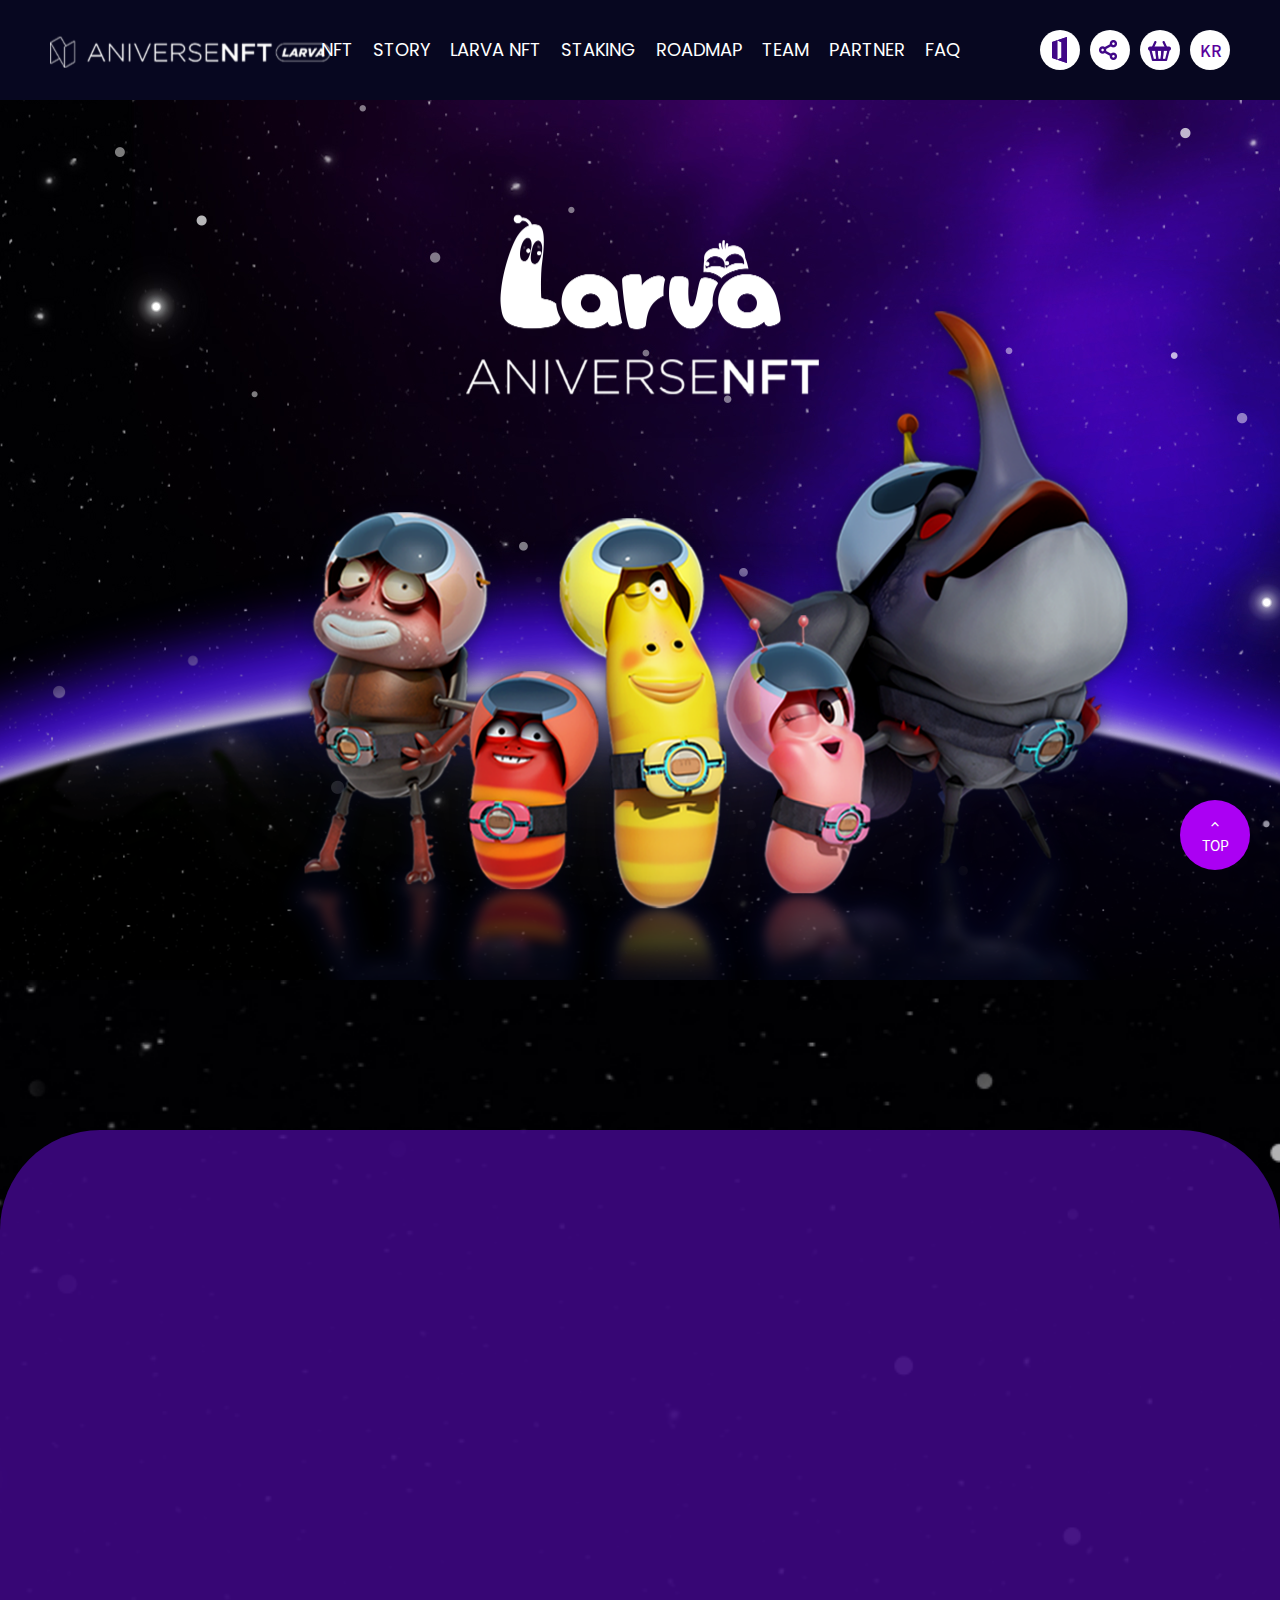
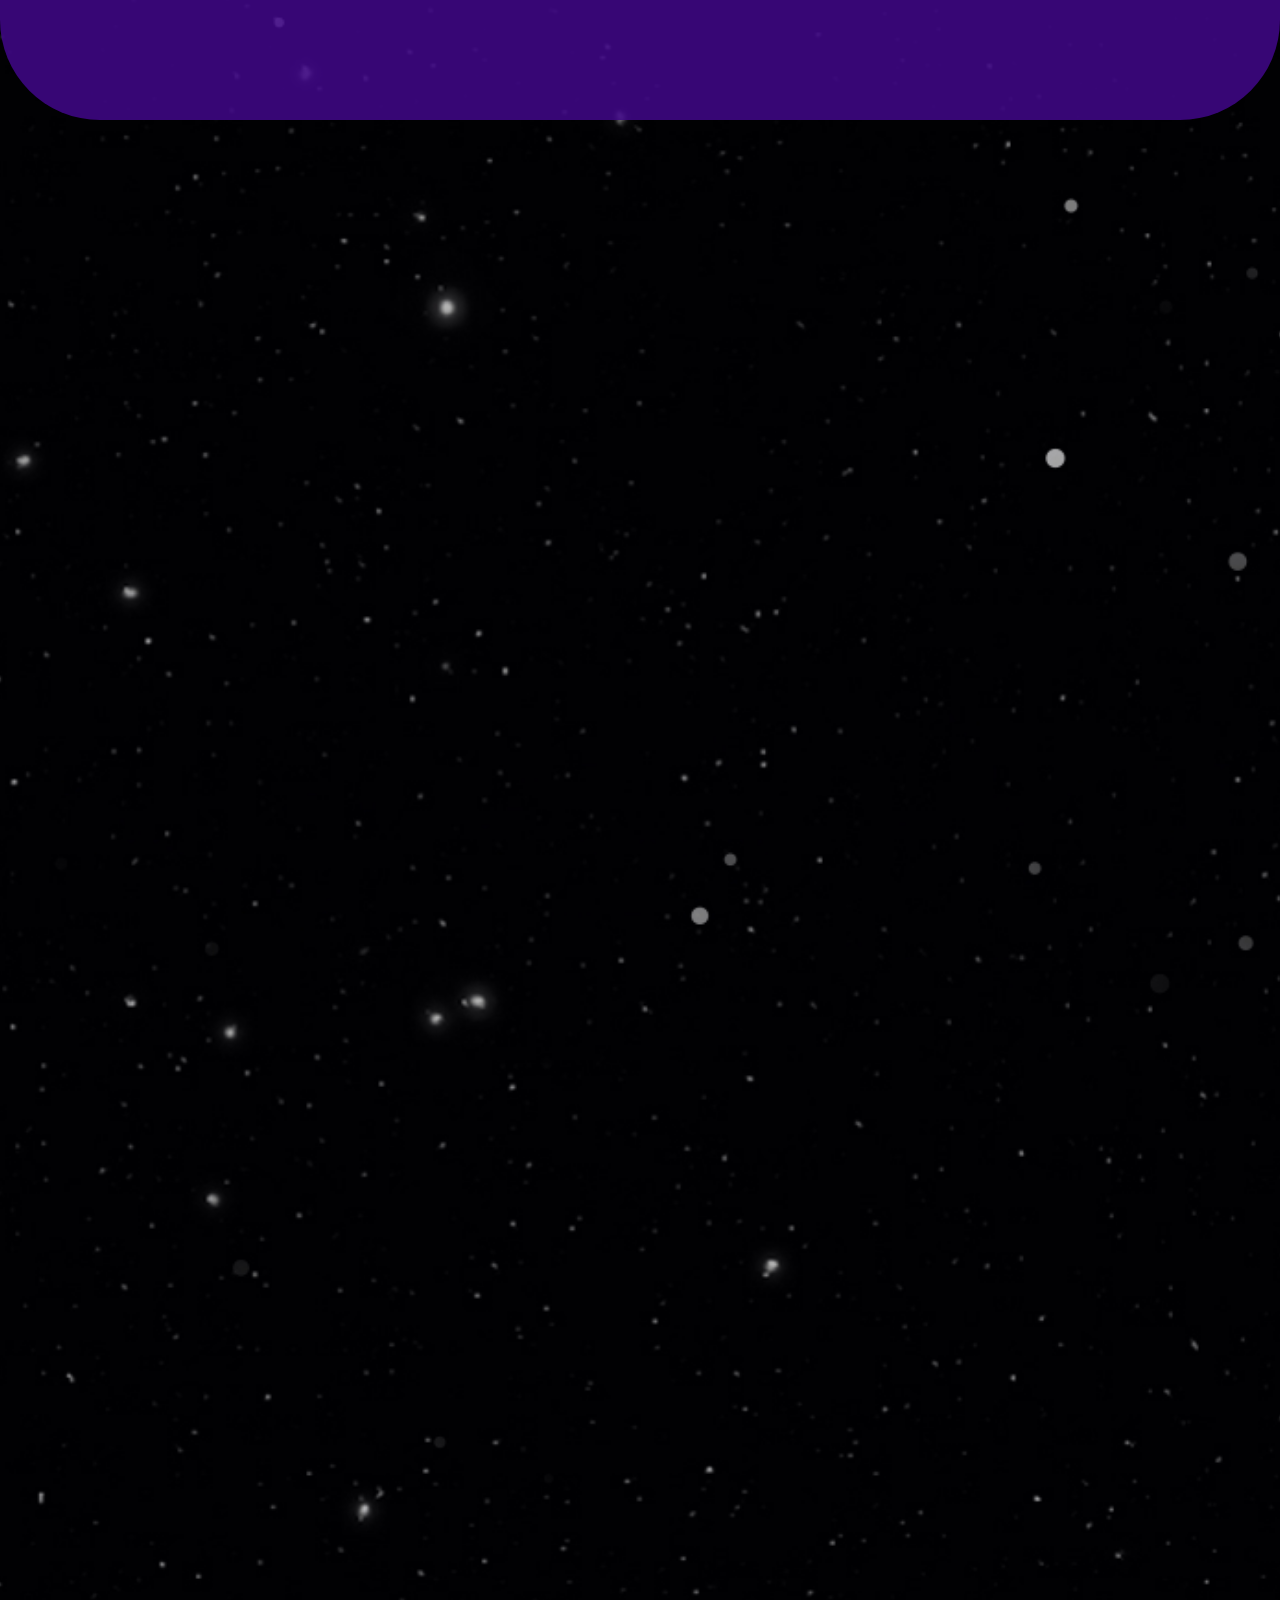
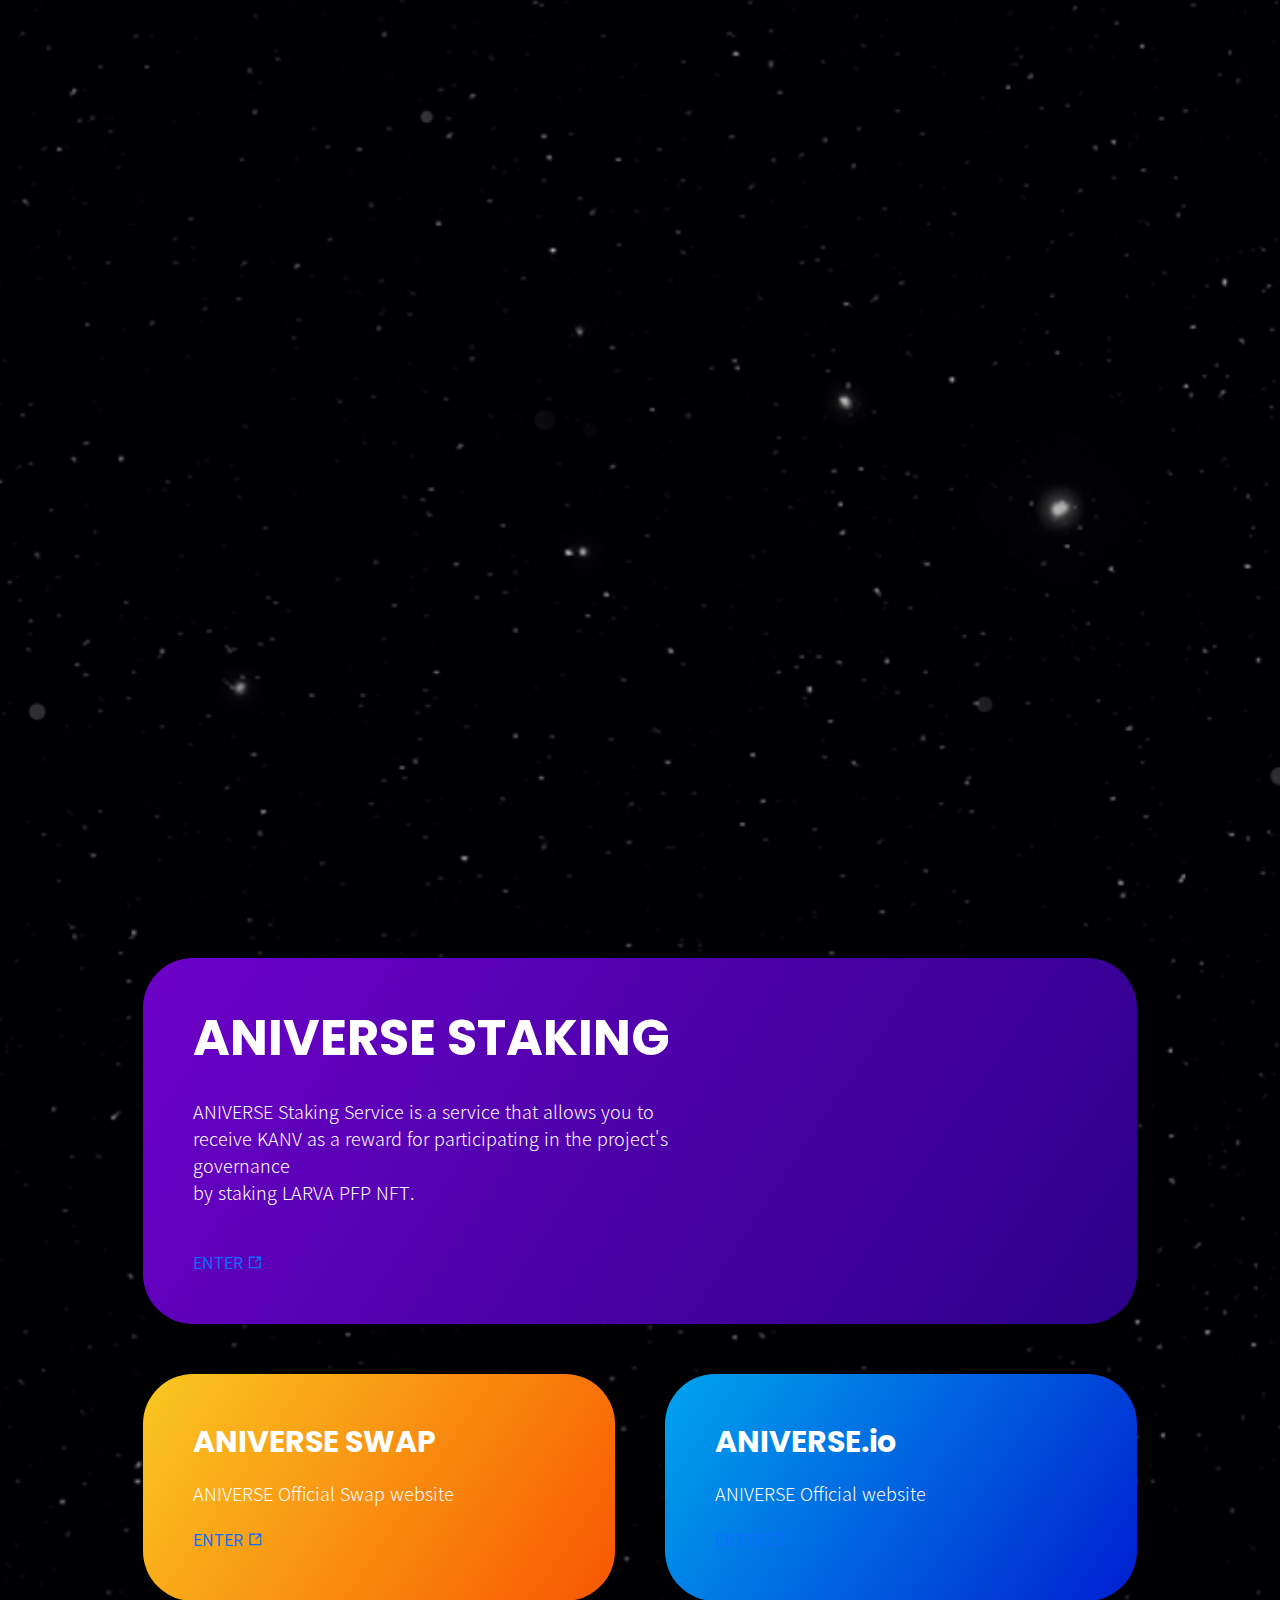
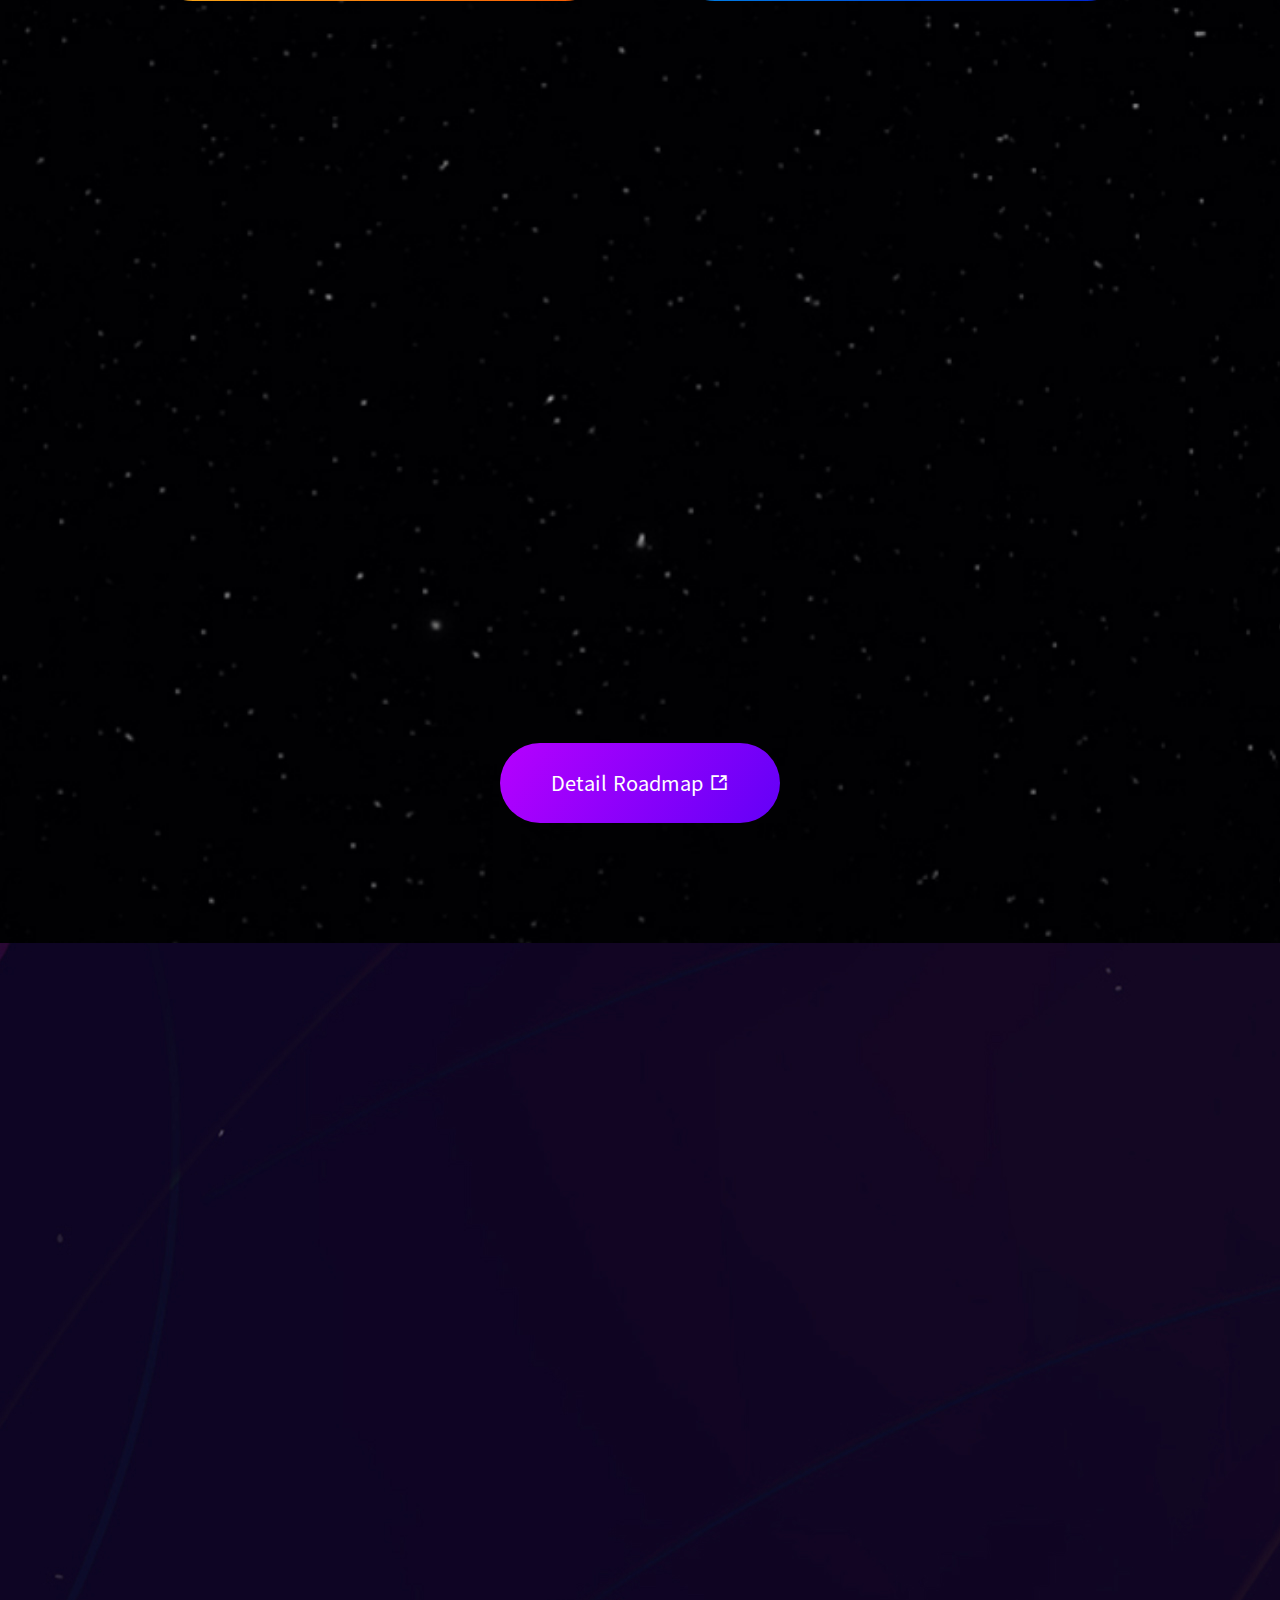
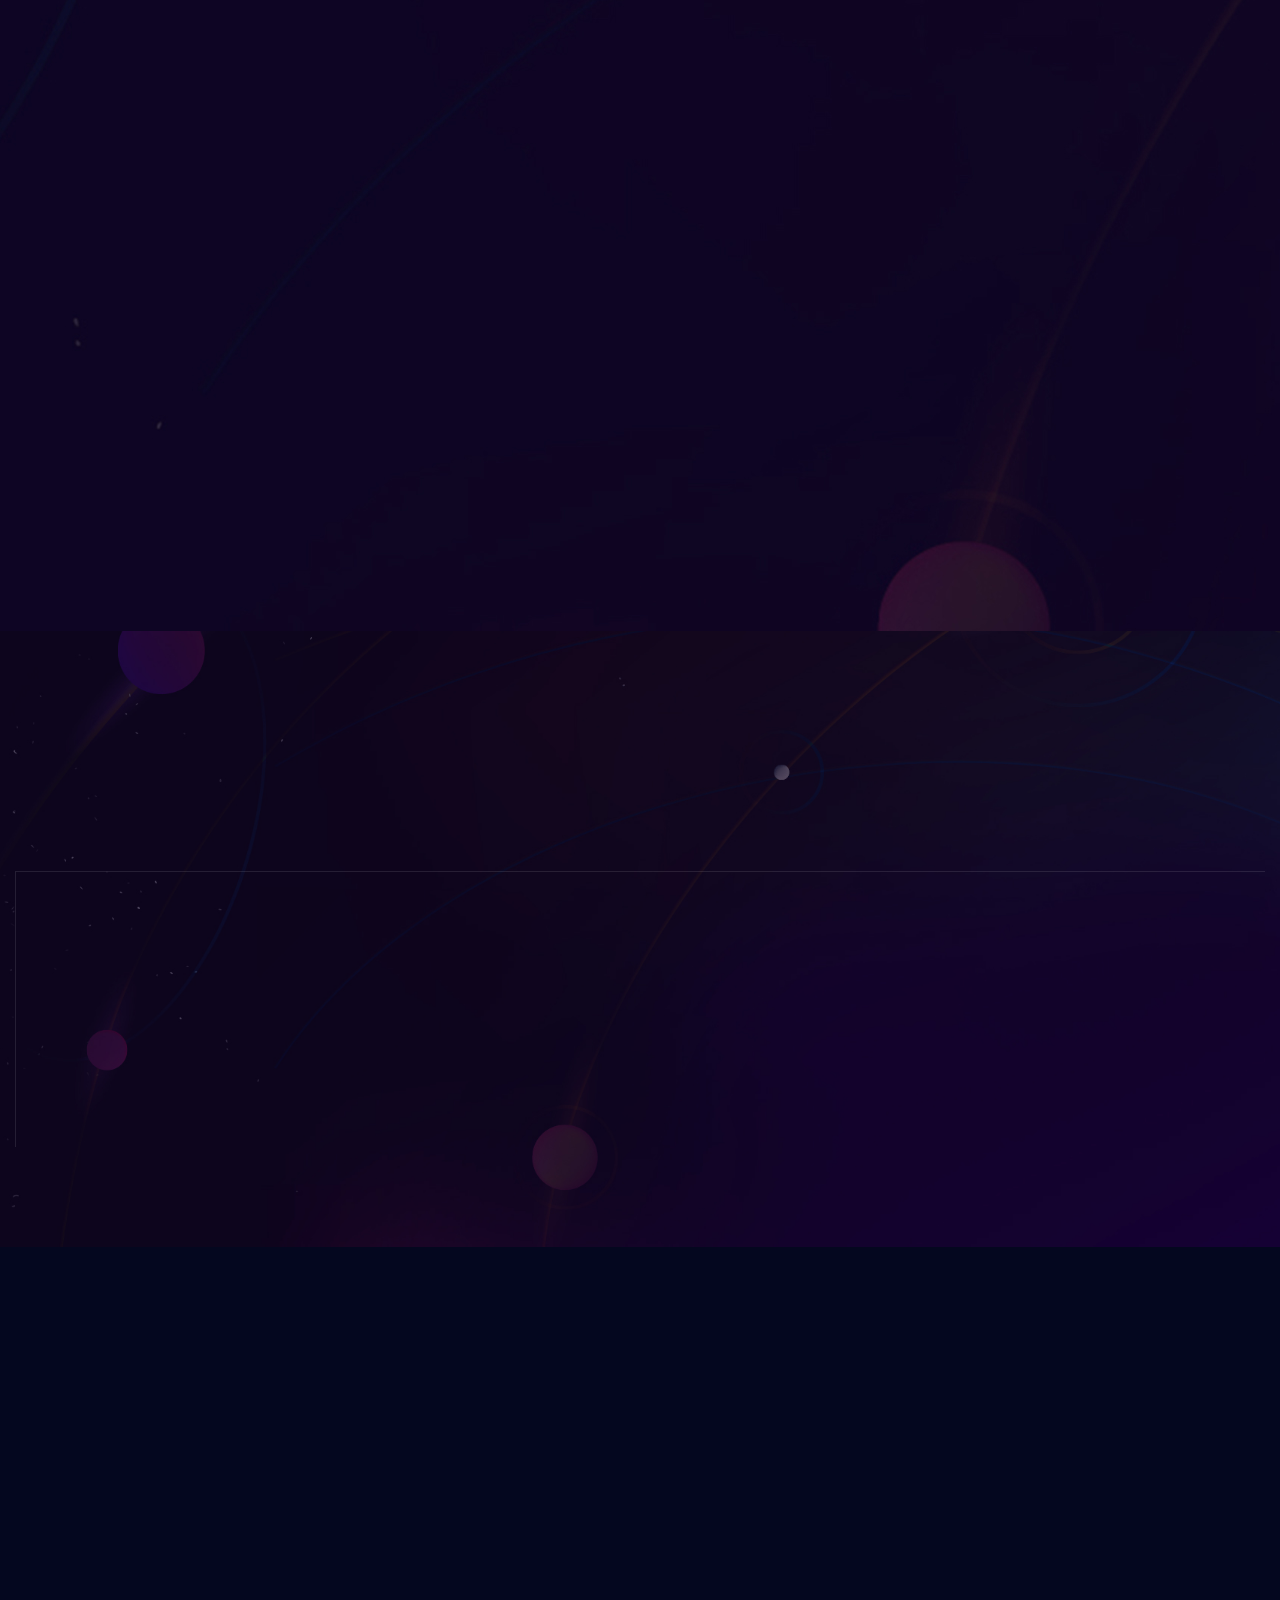
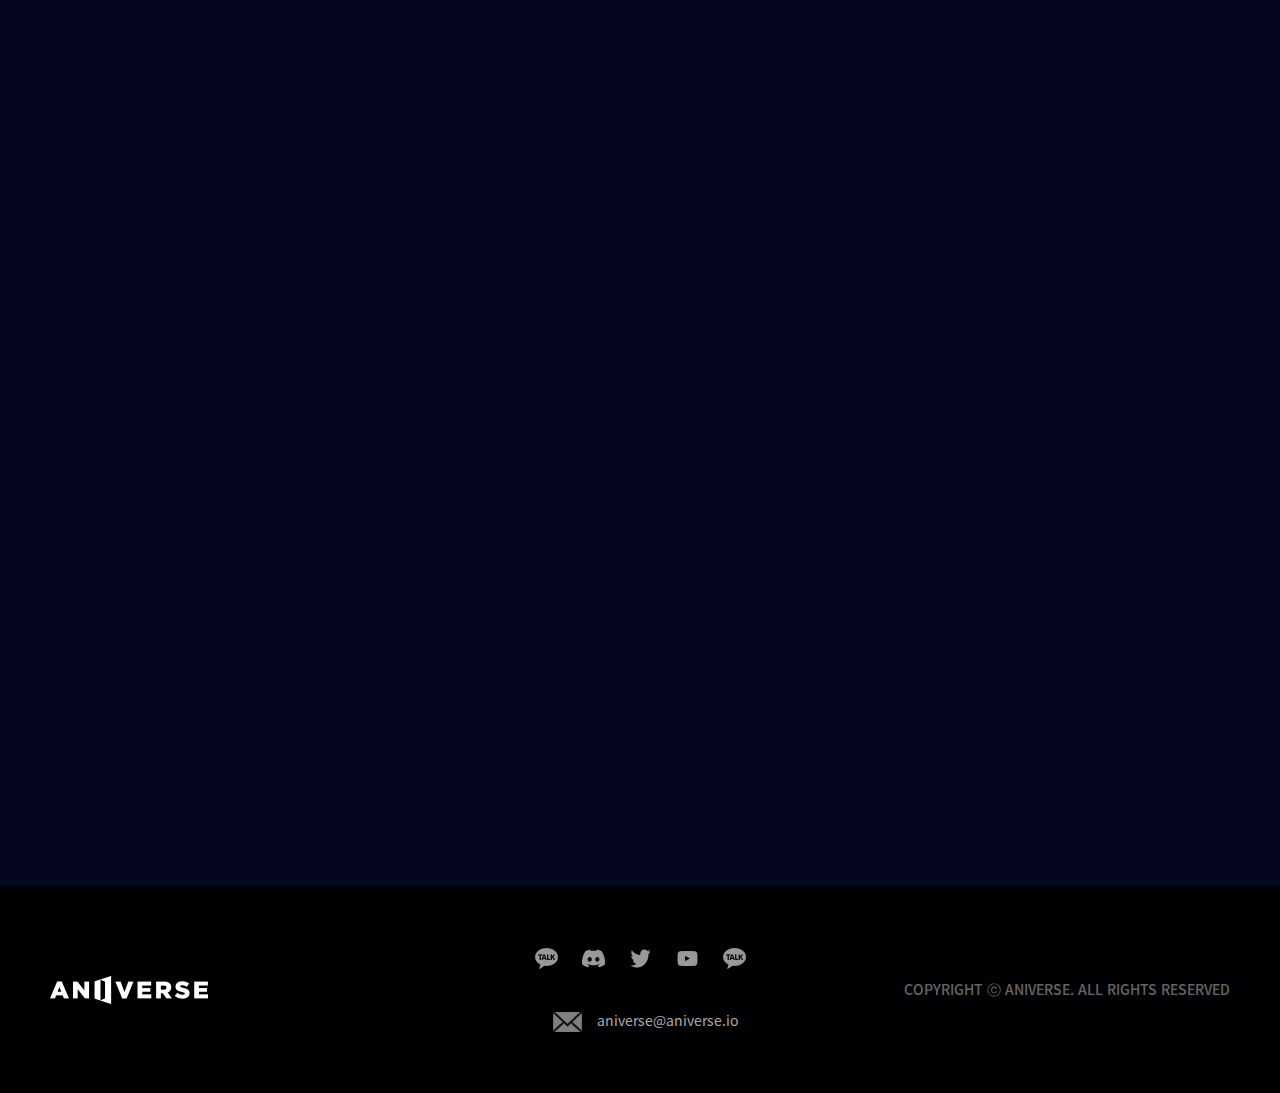
==== global.html @ ab997018 "로드맵 수정" ====
<!doctype html>
<html lang="ko">

<head>
    <meta charset="UTF-8" />
    <meta name="viewport" content="width=device-width, initial-scale=1, maximum-scale=1, user-scalable=no" />
    <meta http-equiv="X-UA-Compatible" content="IE=edge" />
    <meta name="format-detection" content="telephone=no" />
    <meta name="description" content="Welcome to ANIVERSENFT LARVA !" />
    <meta name="keywords" content="Welcome to ANIVERSENFT LARVA !" />
    <meta name="author" content="ANIVERSENFT LARVA">
    <meta property="og:title" content="ANIVERSENFT LARVA" />
    <meta property="og:url" content="https://www.larvanft.io/" />
    <!-- 실 사이트 도메인 넣어주세요 -->
    <meta property="og:site_name" content="ANIVERSENFT LARVA" />
    <meta property="og:image" content="_img/comm/op_img.png" />
    <meta property="og:description" content="Welcome to ANIVERSENFT LARVA !">

    <meta name="twitter:card" content="summary" />
    <meta name="twitter:title" content="ANIVERSENFT LARVA" />
    <meta name="twitter:url" content="https://www.larvanft.io/" />
    <!-- 실 사이트 도메인 넣어주세요 -->
    <meta name="twitter:image" content="_img/comm/op_img.png" />
    <meta name="twitter:description" content="Welcome to ANIVERSENFT LARVA !" />

    <title>ANIVERSENFT LARVA</title>

    <link rel="stylesheet" href="_css/hub.css?ver=220827" />

    <link rel="shortcut icon" type="image/x-icon" href="_img/comm/favicon.png" />
    <!-- 파비콘 -->
    <link rel="canonical" href="https://www.larvanft.io/">
    <!-- 대표페이지 정의 -->
    <script src="_js/jquery.min.js"></script>
    <script src="_js/jquery.easing.min.js"></script>

</head>

<body>

    <!-- Wrap -->
    <div id="Wrap">

        <!-- header -->
        <header id="header">

            <!-- logo -->
            <h1>
                <a href="/"><img src="_img/comm/logo.png" alt="ANIVERSENFT LARVA !"></a>
            </h1>
            <!-- //logo -->

            <!-- nav -->
            <nav class="navbar gnb" id="myNavbar">
                <ul class="nav">
                    <li><a class="spy" href="#sec_intro">NFT</a></li>
                    <li><a class="spy" href="#sec_story">STORY</a></li>
                    <li><a class="spy" href="#sec_nft">LARVA NFT</a></li>
                    <li><a class="spy" href="#sec_staking">STAKING</a></li>
                    <li><a class="spy" href="#sec_roadmap">ROADMAP</a></li>
                    <li><a class="spy" href="#sec_team">TEAM</a></li>
                    <li><a class="spy" href="#sec_partner">PARTNER</a></li>
                    <li><a class="spy" href="#sec_faq">FAQ</a></li>
                </ul>
            </nav>
            <!-- /nav -->

            <!-- head_side -->
            <div class="head_side">
                <ul>
                    <li>
                        <a href="https://aniverse.io" target="_blank"><span><img src="_img/comm/head_side_icon_aniverse.png" alt="shop"></span></a>
                    </li>
                    <li class="sns">
                        <a href="#."><span><img src="_img/comm/head_side_icon_sns.png" alt="sns"></span></a>
                        <div class="sns_list">
                            <ul>
<!--                                <li><a href="https://open.kakao.com/o/gyEjYI1d"target="_blank"><img src="_img/comm/icon_sns7.png" alt="">Larva  kakaotalk</a></li>-->
                                <li><a href="https://discord.gg/larvanft" target="_blank"><img src="_img/comm/icon_sns1.png" alt="">discord</a></li>
                                <li><a href="https://twitter.com/ANIVERSE_NFT" target="_blank"><img src="_img/comm/icon_sns3.png" alt="">twitter</a></li>
                                <li> <a href="https://www.youtube.com/c/LarvaTuba" target="_blank"><img src="_img/comm/icon_sns5.png" alt="">youtube</a></li>
                                <li> <a href="https://open.kakao.com/o/gCGOxhAc"target="_blank"><img src="_img/comm/icon_sns7.png" alt="">Aniverse kakaotalk</a></li>
                            </ul>
                        </div>
                    </li>
                    <li class="aniverse">
                        <a href="#."><span><img src="_img/comm/head_side_icon_shop.png" alt="aniverse"></span></a>
                        <div class="aniverse_list">
                            <ul>
                                <li><a href="https://opensea.io/collection/official-larva" target="_blank"><img src="_img/comm/icon_opensea.png" alt="">Opensea Larva NFT</a></li>
                                <li><a href="https://pala.world/square/project/03546f472B320883a368f3247B349597EeE4Be28" target="_blank"><img src="_img/comm/icon_pala.png" alt="">Pala Larva NFT</a></li>
                            </ul>
                        </div>
                    </li>
                    <li>
                        <a href="/"><span>KR</span></a>
                    </li>
                </ul>
            </div>
            <div class="head_side_bugger">
                <div class="burger">
                    <div class="x"></div>
                    <div class="y"></div>
                    <div class="z"></div>
                </div>
            </div>
            <div class="circle"></div>
            <!-- //head_side -->

        </header>
        <!-- header -->

        <!-- mainVisual -->
        <div id="mainVisual">
            <div class="mv_contents">
                <h2 data-aos="fade-up" data-aos-delay="100"><img src="_img/mv_title.png" alt=""></h2>
                <p data-aos="fade-up" data-aos-delay="200">Aniverse's First PFP NFT – Larva<br /> Be the first to join the Aniverse Character Metaverse!</p>
                <div class="char">
                    <img src="_img/mv_char.png"data-aos="zoom-in" data-aos-delay="300" alt="">
                </div>
            </div>
            <p class="earth"><img src="_img/mv_bg_earth.png" alt=""></p>
        </div>
        <!-- //mainVisual -->

        <!-- main contents -->
        <main role="main">
            <!-- main_container -->
            <div id="main_container">

                <section id="sec_intro">
                    <div class="container">
                        <h3 class="section_title" data-aos="fade-up" data-aos-delay="100">What is <span>ANIVERSE NFT?</span></h3>
                        <div data-aos="fade-up" data-aos-delay="100">
                            <p>
                              Aniverse NFT is a character metaverse called Aniverse where various characters from different animations come together
                                <br />You can become a character protagonist in our metaverse with your own PFP NFT.
                            </p>
                            <p>Our metaverse will continuously scale up by adapting various content such as Games, NFT, Staking,<br /> and Governance along with the influx of new characters in our metaverse.
                            </p>
                            <p>Aniverse’s representative character ‘Larva’ is the first PFP NFT to be added to Aniverse’s character metaverse.<br />You can participate in building the ecosystem by being the first to participate in Aniverse metaverse.</p>

                        </div>
                    </div>
                </section>

                <!-- sec_story -->
                <section id="sec_story">
                    <div class="container-fluid">
                        <h3 class="section_title mb40" data-aos="fade-up" data-aos-delay="100">STORY</h3>
                        <div class="row">
                            <div data-aos="fade-up" data-aos-delay="100">
                                <img src="_img/sec_nft_img1.png" alt="">
                            </div>
                            <div data-aos="fade-up" data-aos-delay="100">
                                <div class="inner">
                                    <h3 class="section_title mb40" data-aos="fade-up" data-aos-delay="100">STORY</h3>
                                    <p>
                                      Larva is a slapstick comedy animation in which small bug characters with various charms such as representative caterpillar characters ‘Red’ and ‘Yellow’, ‘Pink’, ‘Brown’, and ‘Black’ survive in the human world and show a fun and wrong life with friends.
                                    </p>
                                    <p>
                                      Sewage, old houses, and New York Street! All kinds of dangerous things that have never been seen in the human world await ‘Red’ and ‘Yellow’. From the bitter cold and bomb-like raindrops to the sharp front teeth of rats and twin pigeons!
                                    </p>
                                    <p>
                                      Small and cute caterpillar ‘Red’ and ‘Yellow’ are amazing in everything in the human world, including chewing gum, ice cream, coins, rings, etc.
                                    </p>
                                    <p>
                                      Sometimes they get in trouble, happy by these things, and quarrel to occupy each other's things.
                                    </p>
                                    <p>
                                      A treasure trove-like back alley dump, an exciting water park fountain, and a colorful flower bed... What will happen to ‘Red’ and ‘Yellow’ in the human world seen by Larva's eyes?
                                    </p>
                                </div>
                            </div>
                        </div>
                    </div>
                </section>
                <!-- //sec_story -->

                <!-- sec_nft -->
                <section id="sec_nft">
                    <h3 class="section_title" data-aos="fade-up" data-aos-delay="100"><img src="_img/comm/symbol_larva.png" alt="larva"> <span>NFT</span></h3>
                    <div class="swiper-container swiper_nft" data-aos="fade-up" data-aos-delay="100">
                        <div class="swiper-wrapper">
                            <div class="swiper-slide">
                                <div class="box">
                                    <img src="_img/sec_nft1.png" alt="">
                                </div>
                            </div>
                            <div class="swiper-slide">
                                <div class="box">
                                    <img src="_img/sec_nft2.png" alt="">
                                </div>
                            </div>
                            <div class="swiper-slide">
                                <div class="box">
                                    <img src="_img/sec_nft3.png" alt="">
                                </div>
                            </div>
                            <div class="swiper-slide">
                                <div class="box">
                                    <img src="_img/sec_nft4.png" alt="">
                                </div>
                            </div>
                            <div class="swiper-slide">
                                <div class="box">
                                    <img src="_img/sec_nft5.png" alt="">
                                </div>
                            </div>
                            <div class="swiper-slide">
                                <div class="box">
                                    <img src="_img/sec_nft6.png" alt="">
                                </div>
                            </div>
                            <div class="swiper-slide">
                                <div class="box">
                                    <img src="_img/sec_nft7.png" alt="">
                                </div>
                            </div>
                            <div class="swiper-slide">
                                <div class="box">
                                    <img src="_img/sec_nft8.png" alt="">
                                </div>
                            </div>
                            <div class="swiper-slide">
                                <div class="box">
                                    <img src="_img/sec_nft9.png" alt="">
                                </div>
                            </div>
                            <div class="swiper-slide">
                                <div class="box">
                                    <img src="_img/sec_nft10.png" alt="">
                                </div>
                            </div>
                            <div class="swiper-slide">
                                <div class="box">
                                    <img src="_img/sec_nft11.png" alt="">
                                </div>
                            </div>
                            <div class="swiper-slide">
                                <div class="box">
                                    <img src="_img/sec_nft12.png" alt="">
                                </div>
                            </div>
                            <!-- <div class="swiper-slide">
                                <div class="box">
                                    <img src="_img/sec_nft13.png" alt="">
                                </div>
                            </div>
                            <div class="swiper-slide">
                                <div class="box">
                                    <img src="_img/sec_nft14.png" alt="">
                                </div>
                            </div>
                            <div class="swiper-slide">
                                <div class="box">
                                    <img src="_img/sec_nft15.png" alt="">
                                </div>
                            </div> -->

                        </div>
                    </div>
                    <div class="opensea" data-aos="fade-up" data-aos-delay="100">
                        <p class="btn-buy"><a href="https://opensea.io/collection/larva-nft-official"target="_blank"><span>OpenSea LARVA-OFFICIAL</span></a></p>
                        <p class="btn-buy"><a href="https://opensea.io/collection/larva-nft-official"target="_blank"><span class="pala-btn-icon">Pala LARVA-OFFICIAL</span></a></p>
                    </div>
                </section>
                <!-- //sec_nft -->
                <!-- sec_staking -->
                <section id="sec_staking">
                    <div class="container">
                        <div class="staking_item_1">
                            <div class="left_item">
                                <h3>ANIVERSE STAKING</h3>
                                <p class="pc_txt">ANIVERSE Staking Service is a service that allows you to<br>
                                    receive KANV as a reward for participating in the project's governance<br>
                                    by staking LARVA PFP NFT.</p>
                                <p class="mo_txt">ANIVERSE Official Staking website</p>
                                <br>
                                <a href="https://nftstaking.aniverse.io">ENTER <i class="xi-external-link"></i></a>
                            </div>
                            <div class="right_item">
                                <img class="pc_txt" src="_img/staking_img.png" data-aos="zoom-in" data-aos-delay="300" alt="" class="aos-init aos-animate">
                                <img class="mo_txt" src="_img/staking_img_m.png" data-aos="zoom-in" data-aos-delay="300" alt="" class="aos-init aos-animate">
                            </div>
                        </div>
                        <div class="staking_item_2">
                            <div class="box box1">
                                <h3>ANIVERSE SWAP</h3>
                                <p>ANIVERSE Official Swap website</p>
                                <a href="https://swap.aniverse.io">ENTER <i class="xi-external-link"></i></a>
                                <img src="_img/swap_img.png" data-aos="zoom-in" data-aos-delay="300" alt="" class="aos-init aos-animate">
                            </div>
                            <div class="box box2">
                                <h3>ANIVERSE.io</h3>
                                <p>ANIVERSE Official website</p>
                                <a href="https://aniverse.io">ENTER <i class="xi-external-link"></i></a>
                                <img src="_img/aniverse_img.png" data-aos="zoom-in" data-aos-delay="300" alt="" class="aos-init aos-animate">
                            </div>
                        </div>
                        <div class="staking_item_3"></div>

                    </div>
                </section>
                <!-- //sec_staking -->
                <!-- sec_roadmap -->
                <section id="sec_roadmap" class="roadmap_eng">
                    <div class="container-fluid">
                        <h3 class="section_title" data-aos="fade-up" data-aos-delay="100">ROAD MAP</h3>
                        <div class="roadmap_area" data-aos="fade-up" data-aos-delay="100">

                            <div class="swiper mySwiper">
                                <ul class="swiper-wrapper">
                                    <li class="swiper-slide">
                                        <div class="item complete">
                                            <p class="num"><span>01</span></p>
                                            <div class="box">
                                                <div>Advertise by making a promotional video with Meta Kongz inside COEX.</div>
                                            </div>
                                        </div>
                                    </li>
                                    <li class="swiper-slide">
                                        <div class="item complete">
                                            <p class="num"><span>02</span></p>
                                            <div class="box">
                                                <div>To commemorate selling out and to promote, a promotional video of Larva X Meta Kongz will be  advertised on public transportations.</div>
                                            </div>
                                        </div>
                                    </li>
                                    <li class="swiper-slide">
                                        <div class="item complete">
                                            <p class="num"><span>03</span></p>
                                            <div class="box">
                                                <div>Donations will be made to the Leukemia Children's Foundation.<br /> (Larva goods, school supplies, etc.)</div>
                                            </div>
                                        </div>
                                    </li>
                                    <li class="swiper-slide">
                                        <div class="item complete">
                                            <p class="num"><span>04</span></p>
                                            <div class="box">
                                                <div>Larva Jeju Shinhwa World (A famous resort in Korea) accommodation voucher benefits are provided to a certain number of holders.<br /> (Details to be announced later)</div>
                                            </div>
                                        </div>
                                    </li>
                                    <li class="swiper-slide">
                                        <div class="item complete">
                                            <p class="num"><span>05</span></p>
                                            <div class="box">
                                                <div>Start planning and producing animation collaborating with Meta Kongz</div>
                                            </div>
                                        </div>
                                    </li>
                                    <li class="swiper-slide">
                                        <div class="item progress">
                                            <p class="num"><span>06</span></p>
                                            <div class="box">
                                                <div>Build the ecosystem of the Aniverse metaverse.</div>
                                            </div>
                                        </div>
                                    </li>
                                    <li class="swiper-slide">
                                        <div class="item complete">
                                            <p class="num"><span>07</span></p>
                                            <div class="box">
                                                <div>Mining system through Larva NFT staking will be released.<br />(Details to be announced later)</div>
                                            </div>
                                        </div>
                                    </li>
                                    <li class="swiper-slide">
                                        <div class="item complete">
                                            <p class="num"><span>08</span></p>
                                            <div class="box">
                                                <div>‘Kongz X Larva Limited Edition NFT’  will be airdropped to holders who own 10 or more Larva NFTs<br /> (Details to be announced later)</div>
                                            </div>
                                        </div>
                                    </li>
                                    <li class="swiper-slide">
                                        <div class="item progress">
                                            <p class="num"><span>09</span></p>
                                            <div class="box">
                                                <div>Baby Larva Features and Benefits release</div>
                                            </div>
                                        </div>
                                    </li>
                                    <li class="swiper-slide">
                                        <div class="item progress">
                                            <p class="num"><span>10</span></p>
                                            <div class="box">
                                                <div>Baby larva will be issued through breeding (TBA)</div>
                                            </div>
                                        </div>
                                    </li>
                                    <li class="swiper-slide">
                                        <div class="item progress">
                                            <p class="num"><span>11</span></p>
                                            <div class="box">
                                                <div>Food Festival for Larva holders 1H/2H 2022</div>
                                            </div>
                                        </div>
                                    </li>
                                    <li class="swiper-slide">
                                        <div class="item complete">
                                            <p class="num"><span>12</span></p>
                                            <div class="box">
                                                <div>Aniverse NFT Market renewal · Hangawi Gift NFT Event</div>
                                            </div>
                                        </div>
                                    </li>
                                    <li class="swiper-slide">
                                        <div class="item">
                                            <p class="num"><span>13</span></p>
                                            <div class="box">
                                                <div>Larva NFT Raffle service launch</div>
                                            </div>
                                        </div>
                                    </li>
                                    <li class="swiper-slide">
                                        <div class="item progress">
                                            <p class="num"><span>14</span></p>
                                            <div class="box">
                                                <div>Larvaland release with LOKON</div>
                                            </div>
                                        </div>
                                    </li>
                                    <li class="swiper-slide">
                                        <div class="item last">
                                            <p class="num"><span>15</span></p>
                                            <div class="box">
                                                <div>
                                                    <img src="_img/roadmap_last_logo.png" class="wp100" style="max-width:9.7rem"alt="">
                                                    <p class="mt10">Roadmap 2.0 will be announced</p>
                                                </div>
                                            </div>
                                        </div>
                                    </li>
                                </ul>
                                <div class="roadmap-scrollbar"></div>
                            </div>

                        </div>

						<div class="detail_roadmap">
							<a href="roadmap_en.html" data-toggle="modal" data-target="#roadmap_pop">Detail Roadmap <i class="xi-external-link"></i></a>
						</div>


                    </div>
                </section>
                <!-- //sec_roadmap -->

                <!-- sec_team -->
                <section id="sec_team">
                    <div class="container-fluid">
                        <h3 class="section_title" data-aos="fade-up" data-aos-delay="100">TEAM</h3>
                        <ul class="team_list">
                            <li>
                                <div data-aos="flip-left" data-aos-delay="200">
                                    <div>
                                        <img src="_img/team_face1.png" class="wp100" alt="">
                                    </div>
                                    <div>
                                        <p><span>CEO</span></p>
                                        <p>
                                            <span>Khan</span>
                                        </p>
                                    </div>

                                </div>
                            </li>
                            <li>
                                <div data-aos="flip-left" data-aos-delay="300">
                                    <div>
                                        <img src="_img/team_face2.png" class="wp100" alt="">
                                    </div>
                                    <div>
                                        <p><span>COO</span></p>
                                        <p>
                                            <span>Michael</span>
                                        </p>
                                    </div>

                                </div>
                            </li>
                            <li>
                                <div data-aos="flip-left" data-aos-delay="400">
                                    <div>
                                        <img src="_img/team_face3.png" class="wp100" alt="">
                                    </div>
                                    <div>
                                        <p><span>PM</span></p>
                                        <p>
                                            <span>Matthew</span>
                                        </p>
                                    </div>

                                </div>
                            </li>
                            <li>
                                <div data-aos="flip-left" data-aos-delay="500">
                                    <div>
                                        <img src="_img/team_face4.png" class="wp100" alt="">
                                    </div>
                                    <div>
                                        <p><span>Marketing</span></p>
                                        <p>
                                            <span>Lisa</span>
                                        </p>
                                    </div>

                                </div>
                            </li>
                            <li>
                                <div data-aos="flip-left" data-aos-delay="600">
                                    <div>
                                        <img src="_img/team_face5.png" class="wp100" alt="">
                                    </div>
                                    <div>
                                        <p><span>Art & Design</span></p>
                                        <p>
                                            <span>David</span>
                                        </p>
                                    </div>

                                </div>
                            </li>
                            <li>
                                <div data-aos="flip-left" data-aos-delay="700">
                                    <div>
                                        <img src="_img/team_face6.png" class="wp100" alt="">
                                    </div>
                                    <div>
                                        <p><span>Devloper</span></p>
                                        <p>
                                            <span>Sean</span>
                                        </p>
                                    </div>

                                </div>
                            </li>
                        </ul>
                    </div>

                </section>
                <!-- //sec_team -->


                <!-- sec_partner -->
                <section id="sec_partner">
                    <div class="container-fluid">
                        <h3 class="section_title" data-aos="fade-up" data-aos-delay="100">PARTNER</h3>
                       <ul class="partner_list">
                            <li data-aos="fade-up" data-aos-delay="150">
                                    <div class="box">
                                        <p><img src="_img/partner_logo1.png" alt=""></p>
                                    </div>
                            </li>
                            <li data-aos="fade-up" data-aos-delay="200">
                                    <div class="box">
                                        <p><img src="_img/partner_logo2.png" alt=""></p>
                                    </div>
                            </li>
                            <li data-aos="fade-up" data-aos-delay="250">
                                    <div class="box">
                                        <p><img src="_img/partner_logo3.png" alt=""></p>
                                    </div>
                            </li>
                            <li data-aos="fade-up" data-aos-delay="300">
                                    <div class="box">
                                        <p><img src="_img/partner_logo4.png" alt=""></p>
                                    </div>
                            </li>
                            <li data-aos="fade-up" data-aos-delay="350">
                                    <div class="box">
                                        <p><img src="_img/partner_logo5.png" alt=""></p>
                                    </div>
                            </li>
                            <li data-aos="fade-up" data-aos-delay="400">
                                    <div class="box">
                                        <p><img src="_img/partner_logo6.png" alt=""></p>
                                    </div>
                            </li>
                            <li data-aos="fade-up" data-aos-delay="450">
                                    <div class="box">
                                        <p><img src="_img/partner_logo7.png" alt=""></p>
                                    </div>
                            </li>
                            <li data-aos="fade-up" data-aos-delay="500">
                                    <div class="box">
                                        <p><img src="_img/partner_logo8.png" alt=""></p>
                                    </div>
                            </li>

                        </ul>
                    </div>

                </section>
                <!-- //sec_partner -->


                <!-- sec_faq -->
                <section id="sec_faq">
                    <div class="container">
                        <h3 class="section_title" data-aos="fade-up" data-aos-delay="100">FAQ</h3>
                        <ul data-aos="fade-up" data-aos-delay="100">
                            <li>
                                <div class="q">
                                    <p>Will the mint proceed on the existing official website?</p>
                                </div>
                                <div class="a">
                                    <div>
                                      The mint site will be announced to all communities 10 minutes before the mint.
                                    </div>
                                </div>
                            </li>
                            <li>
                                <div class="q">
                                    <p>What's the mint date?</p>
                                </div>
                                <div class="a">
                                    <div>
                                        <p>Pre-purchase on Friday, March 4th – 22:00(KST) / 1st pre-sale at 23:00(KST)</p>
                                        <p>Saturday, March 5th – 22:00(KST) 2nd pre-sale / 23:00(KST) 3rd public sale</p>
                                    </div>
                                </div>
                            </li>
                            <li>
                                <div class="q">
                                    <p>What's the total supply and price of mint?</p>
                                </div>
                                <div class="a">
                                    <div>
                                        <p>- Pre-purchase: 1,500 NFTs (Seven/Discord Whitelisted)</p>
                                        <p>- First pre-sale: 3,500 NFTs (Meta Kongz, Syltare holders)</p>
                                        <p>- Second pre-sale: 2,500 NFTs (G.rilla, Renaissance holders)</p>
                                        <p>- Third Public Sale: 2,000</p>
                                        <p class="mt15">-The total price is 300Klay.</p>
                                    </div>
                                </div>
                            </li>
                            <li>
                                <div class="q">
                                    <p>When is it going to be revealed?</p>
                                </div>
                                <div class="a">
                                    <div>
                                        It is scheduled for March 25th (Friday).
                                    </div>
                                </div>
                            </li>
                            <li>
                                <div class="q">
                                    <p>What is an Aniverse Metaverse?</p>
                                </div>
                                <div class="a">
                                    <div>
									  Animation friends belong to Aniverse NFT creates Aniverse universe.
                                    </div>
                                </div>
                            </li>
                            <li>
                                <div class="q">
                                    <p>How is the Larva x Meta Kongz animation produced?</p>
                                </div>
                                <div class="a">
                                    <div>
                                      It will be produced in the form of a short animation.
                                    </div>
                                </div>
                            </li>
                            <li>
                                <div class="q">
                                    <p>What coin will be used for breeding?</p>
                                </div>
                                <div class="a">
                                    <div>
                                      Aniverse coins can be used for breeding.
                                    </div>
                                </div>
                            </li>
                            <li>
                                <div class="q">
                                    <p>What will be sold at the goods shop? </p>
                                </div>
                                <div class="a">
                                    <div>
                                      We are planning to sell toys and goods for Meta Kongz and Larva.
                                    </div>
                                </div>
                            </li>
                        </ul>
                    </div>

                    <p class="pop_item item1" data-aos="fade-right"><img src="_img/sec_faq_char1.png" alt=""></p>
                    <p class="pop_item item2" data-aos="fade-left"><img src="_img/sec_faq_char2.png" alt=""></p>
                </section>
                <!-- //sec_faq -->

            </div>
            <!-- //main_container -->
        </main>
        <!-- //main contents -->

        <!-- footer -->
        <footer id="footer">
            <div class="inner eng1">
                <div><img src="_img/comm/flogo.png" alt=""></div>
                <div>
                    <div class="sns">
                        <!-- <a href="#." onclick="alert('Coming soon!!')"><img src="_img/comm/icon_sns6.png" alt=""></a> -->
                        <a href="https://open.kakao.com/o/gyEjYI1d"target="_blank"><img src="_img/comm/icon_sns7.png" alt=""></a>
                        <a href="https://discord.gg/larvanft" target="_blank"><img src="_img/comm/icon_sns1.png" alt=""></a>
                        <!-- <a href="#." onclick="alert('Coming soon!!')"><img src="_img/comm/icon_sns2.png" alt=""></a> -->
                        <a href="https://twitter.com/ANIVERSE_NFT" target="_blank"><img src="_img/comm/icon_sns3.png" alt=""></a>
                        <a href="https://www.youtube.com/c/LarvaTuba" target="_blank"><img src="_img/comm/icon_sns5.png" alt=""></a>
                        <a href="https://open.kakao.com/o/gCGOxhAc"target="_blank"><img src="_img/comm/icon_sns7.png" alt=""></a>
                    </div>
                    <img src="_img/comm/icon_mail.png" alt=""> aniverse@aniverse.io
                </div>
                <div>COPYRIGHT ⓒ ANIVERSE. ALL RIGHTS RESERVED</div>
            </div>
        </footer>
        <!-- //footer -->

        <button class="goTop">
			<i class="xi-angle-up-min"></i>
            <p>TOP</p>
		</button>

    </div>
    <!-- //Wrap -->


    <!-- roadmap_pop -->
    <div class="modal fade remote" id="roadmap_pop">
        <div class="modal-dialog">
            <div class="modal-content"></div>
        </div>
    </div>



    <!-- js -->
    <script src="_js/popper.min.js"></script>
    <script src="_js/bootstrap.min.js"></script>
    <script src="_js/bootstrap.modal.remote.js"></script>
    <script src="_js/scrollspy.js"></script>
    <script src="_js/swiper.min.js"></script>
    <link rel="stylesheet" href="_js/swiper.min.css" />
    <link rel="stylesheet" href="_js/aos.css" />
    <script src="_js/aos.js"></script>
    <script src="_js/ui.js"></script>




</body>

</html>
---- _css/hub.css ----
@charset "UTF-8";
@import 'font.css';
@import 'xeicon.min.css';
@import 'reset.css';
@import 'basic.css';
@import 'style.css?ver=220527';
@import 'sub.css';
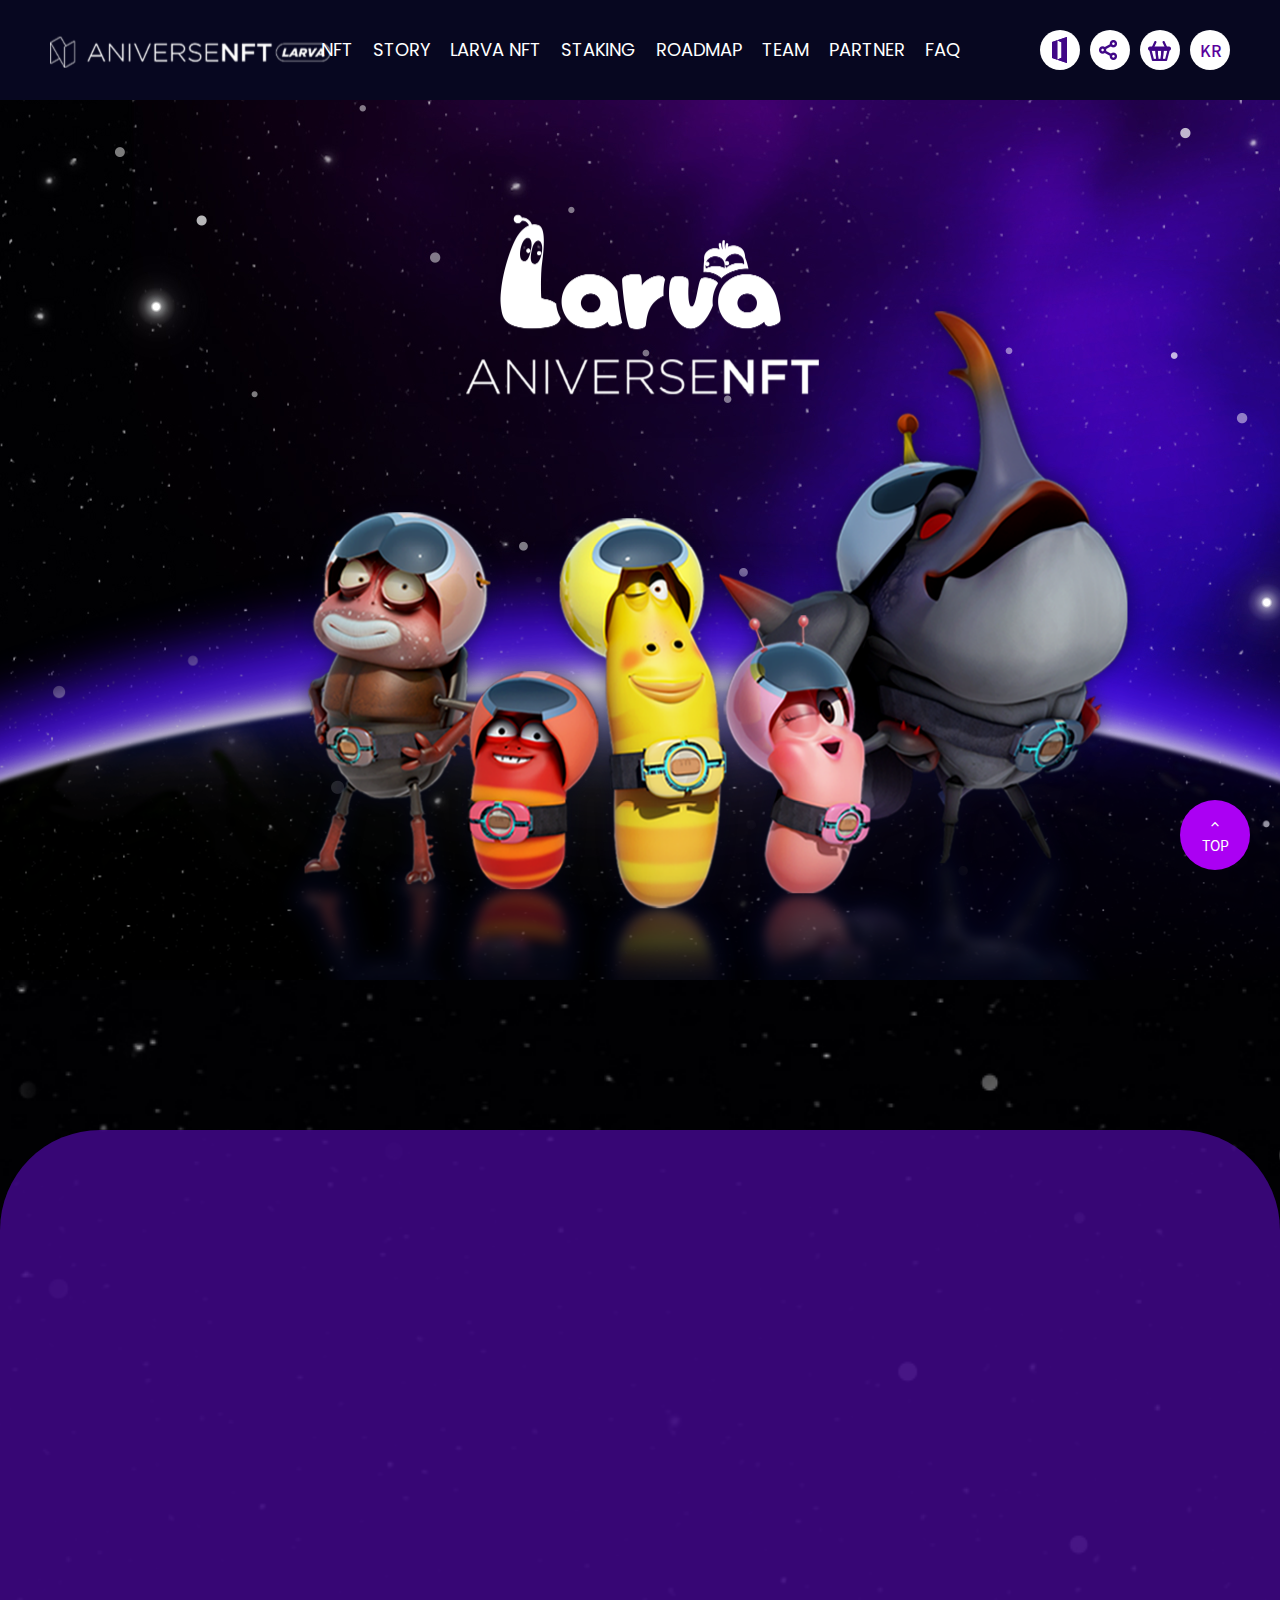
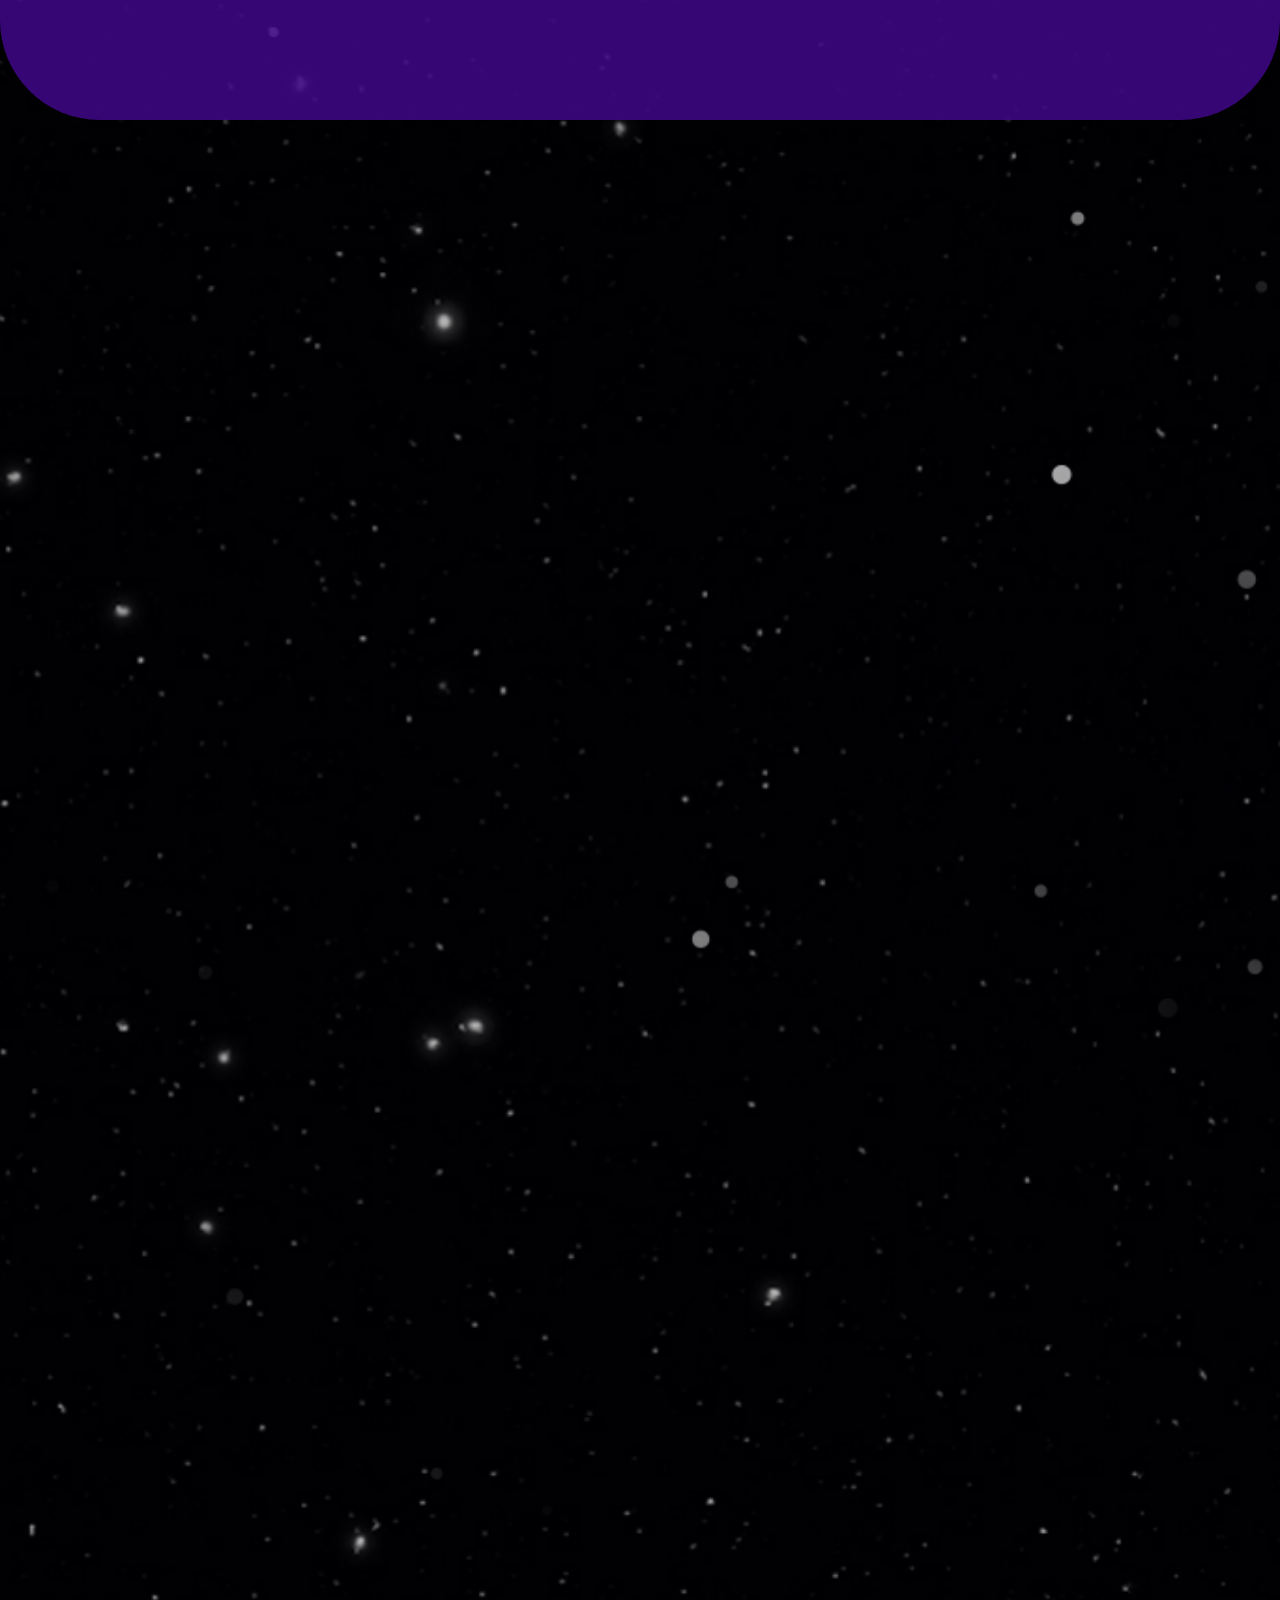
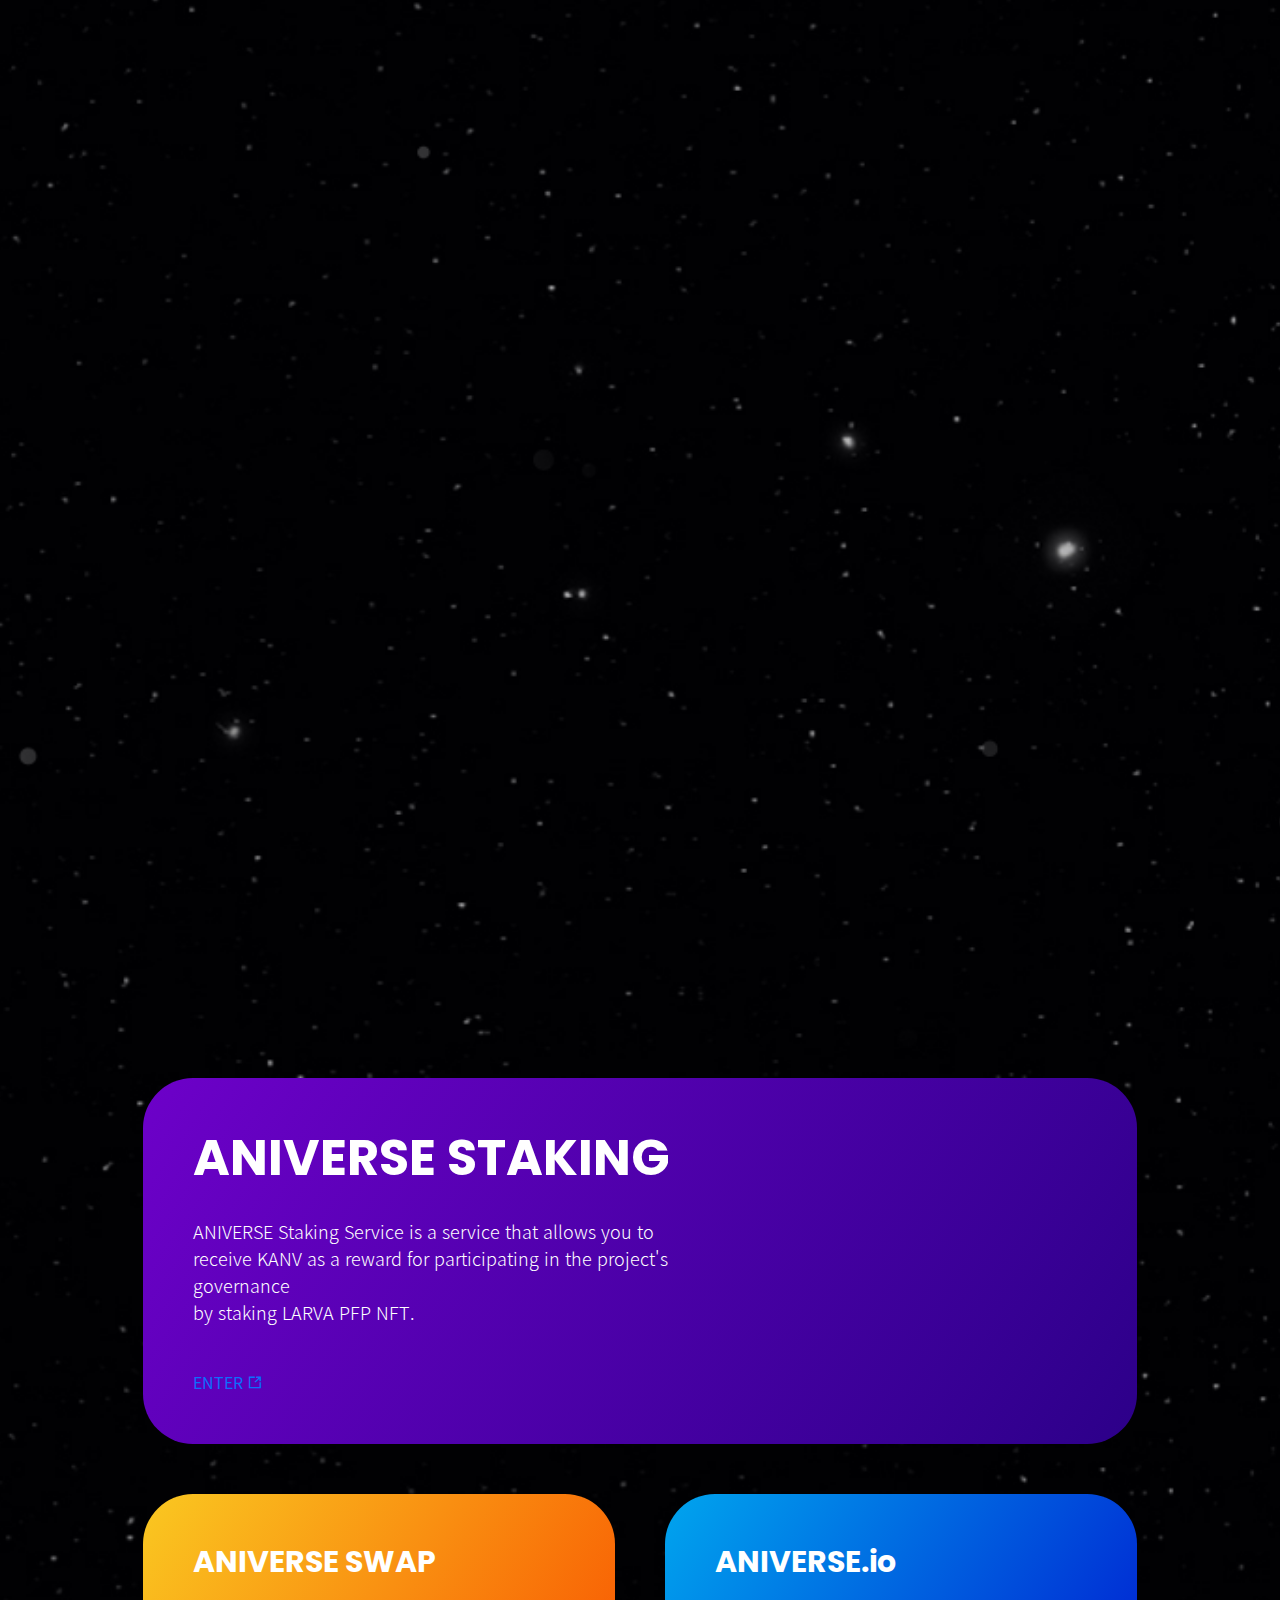
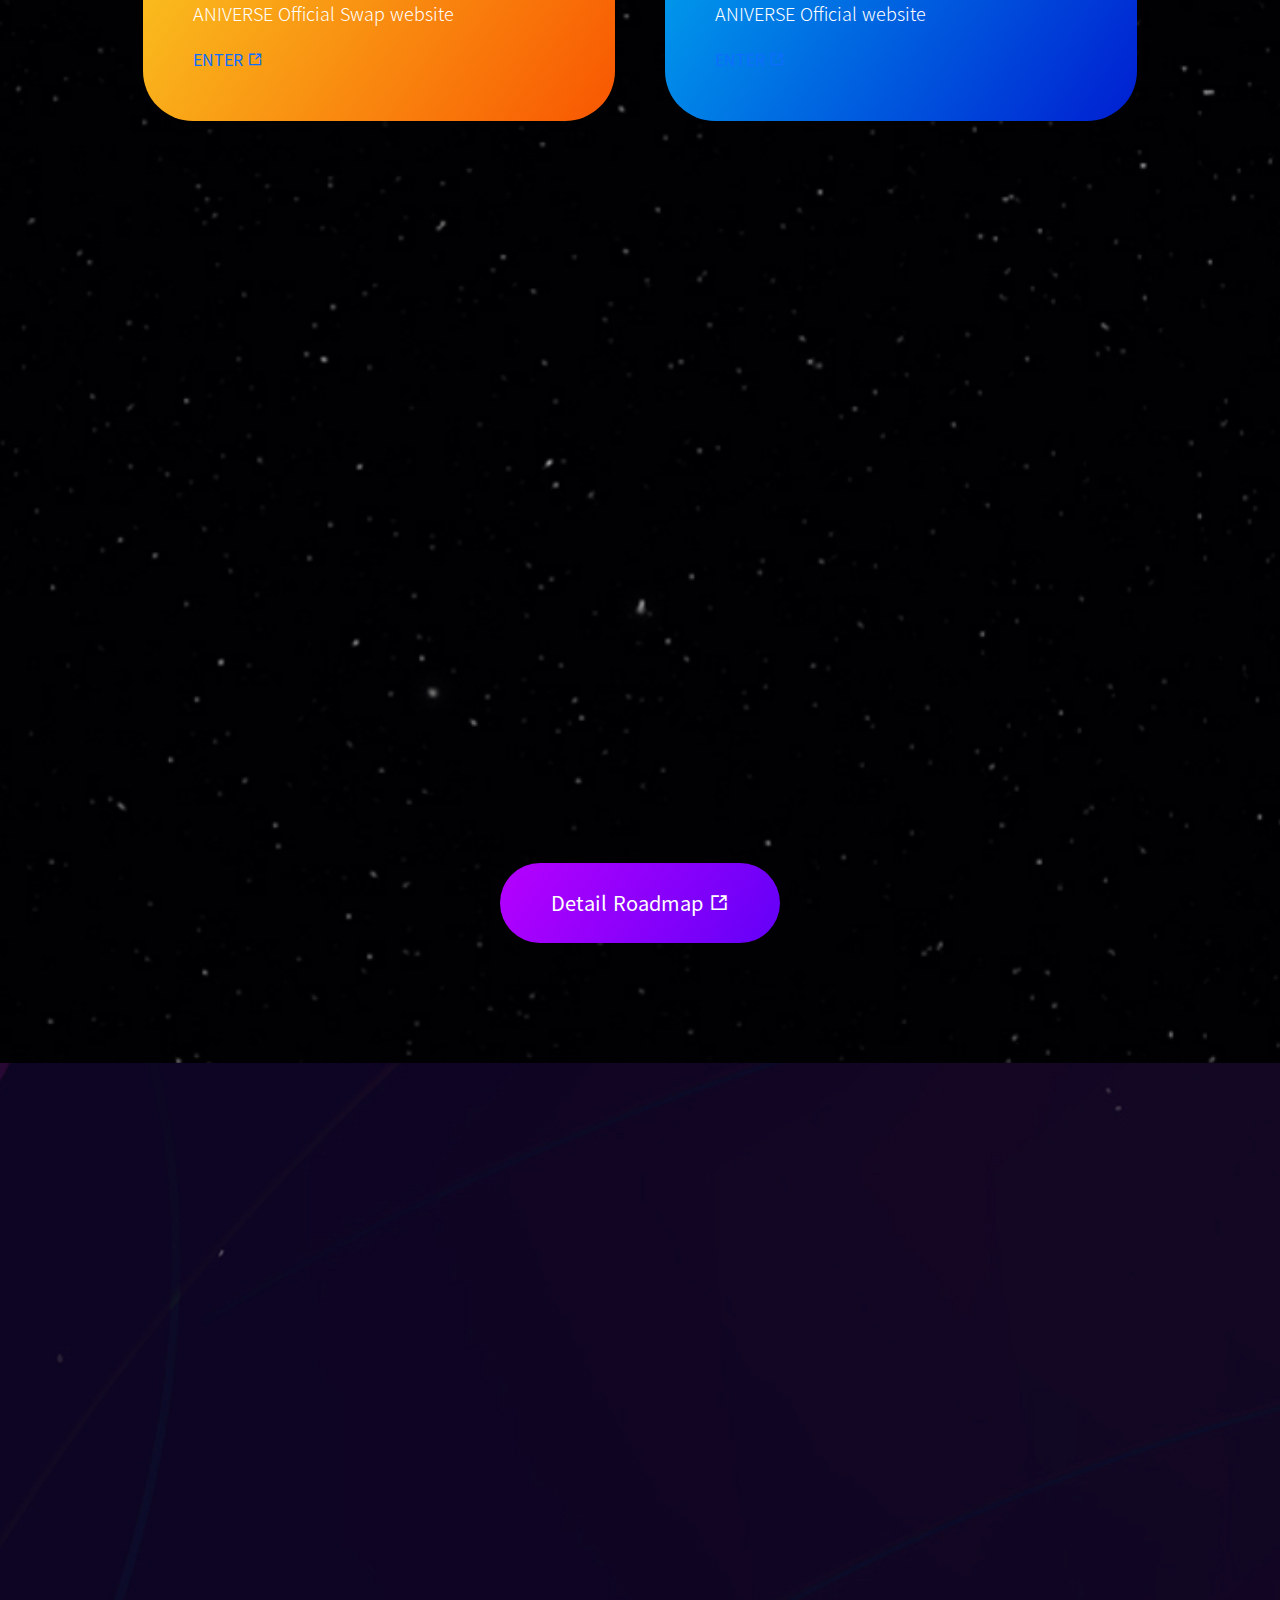
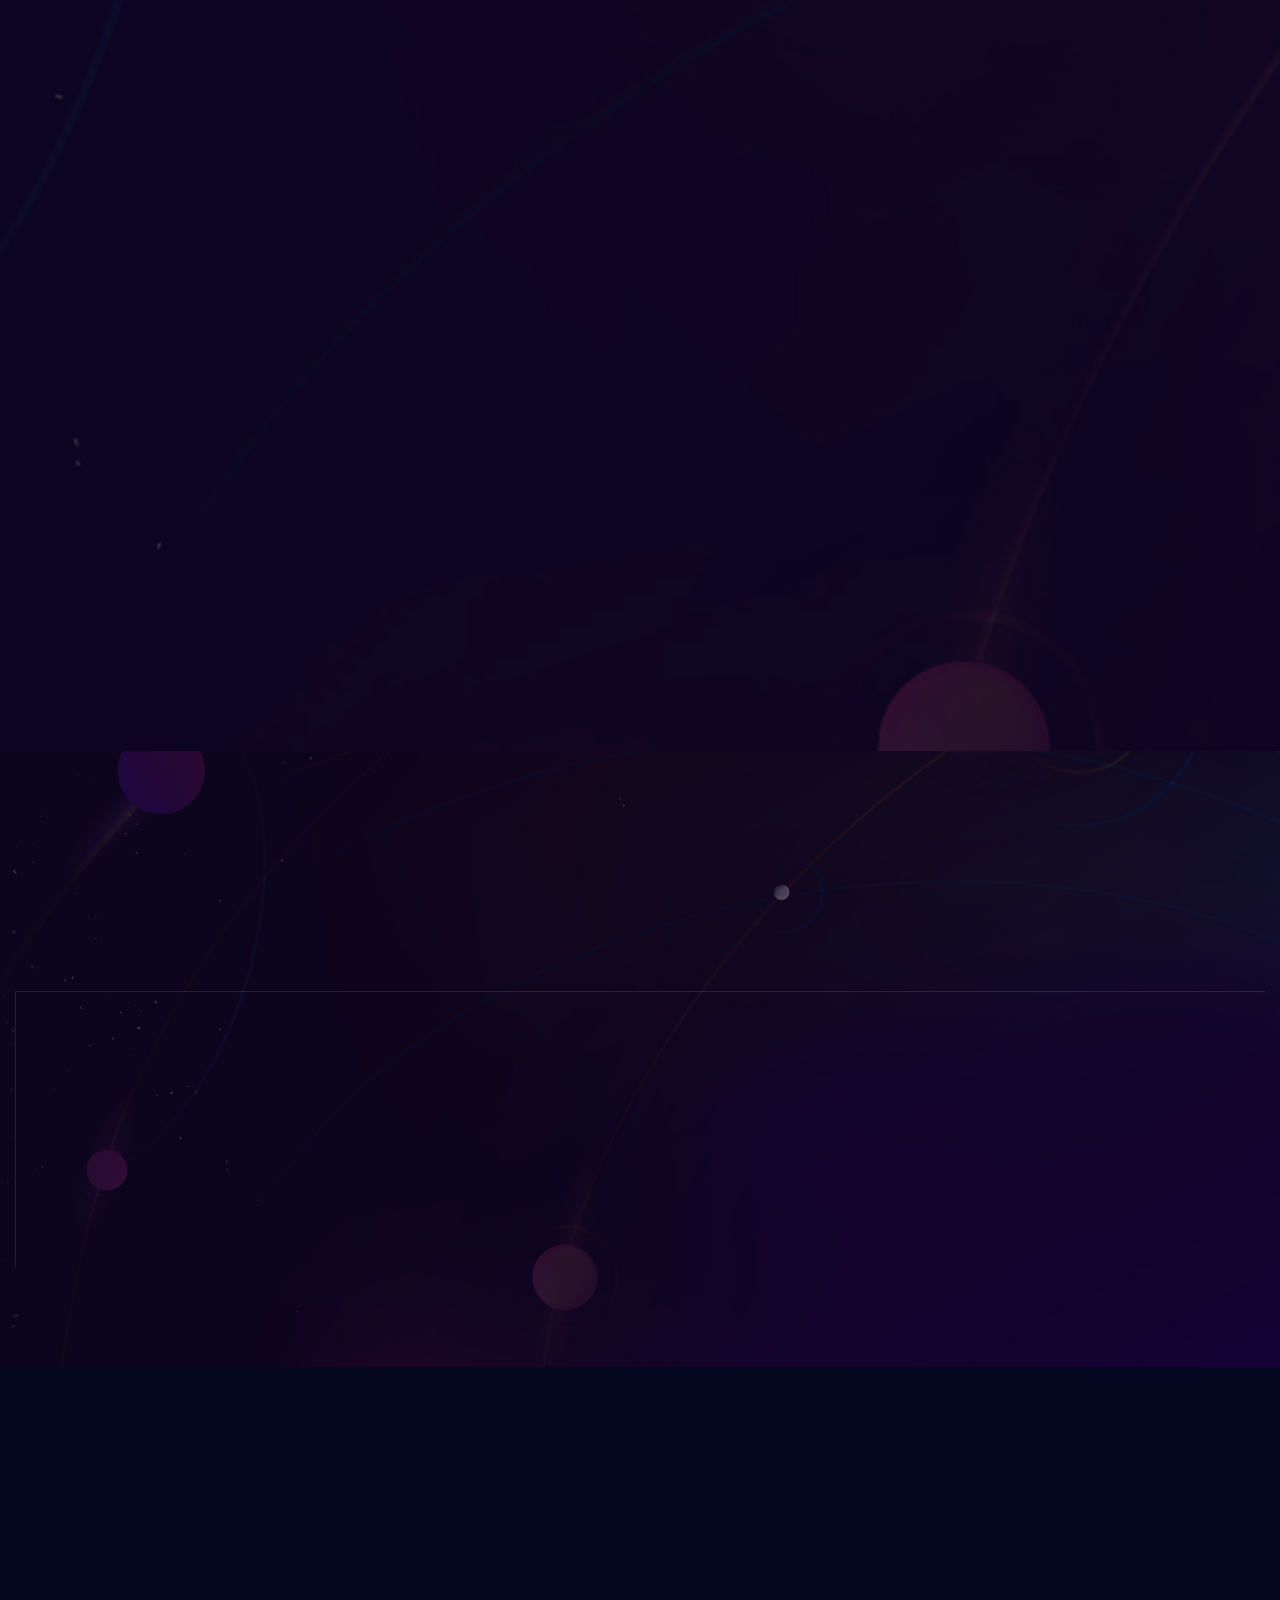
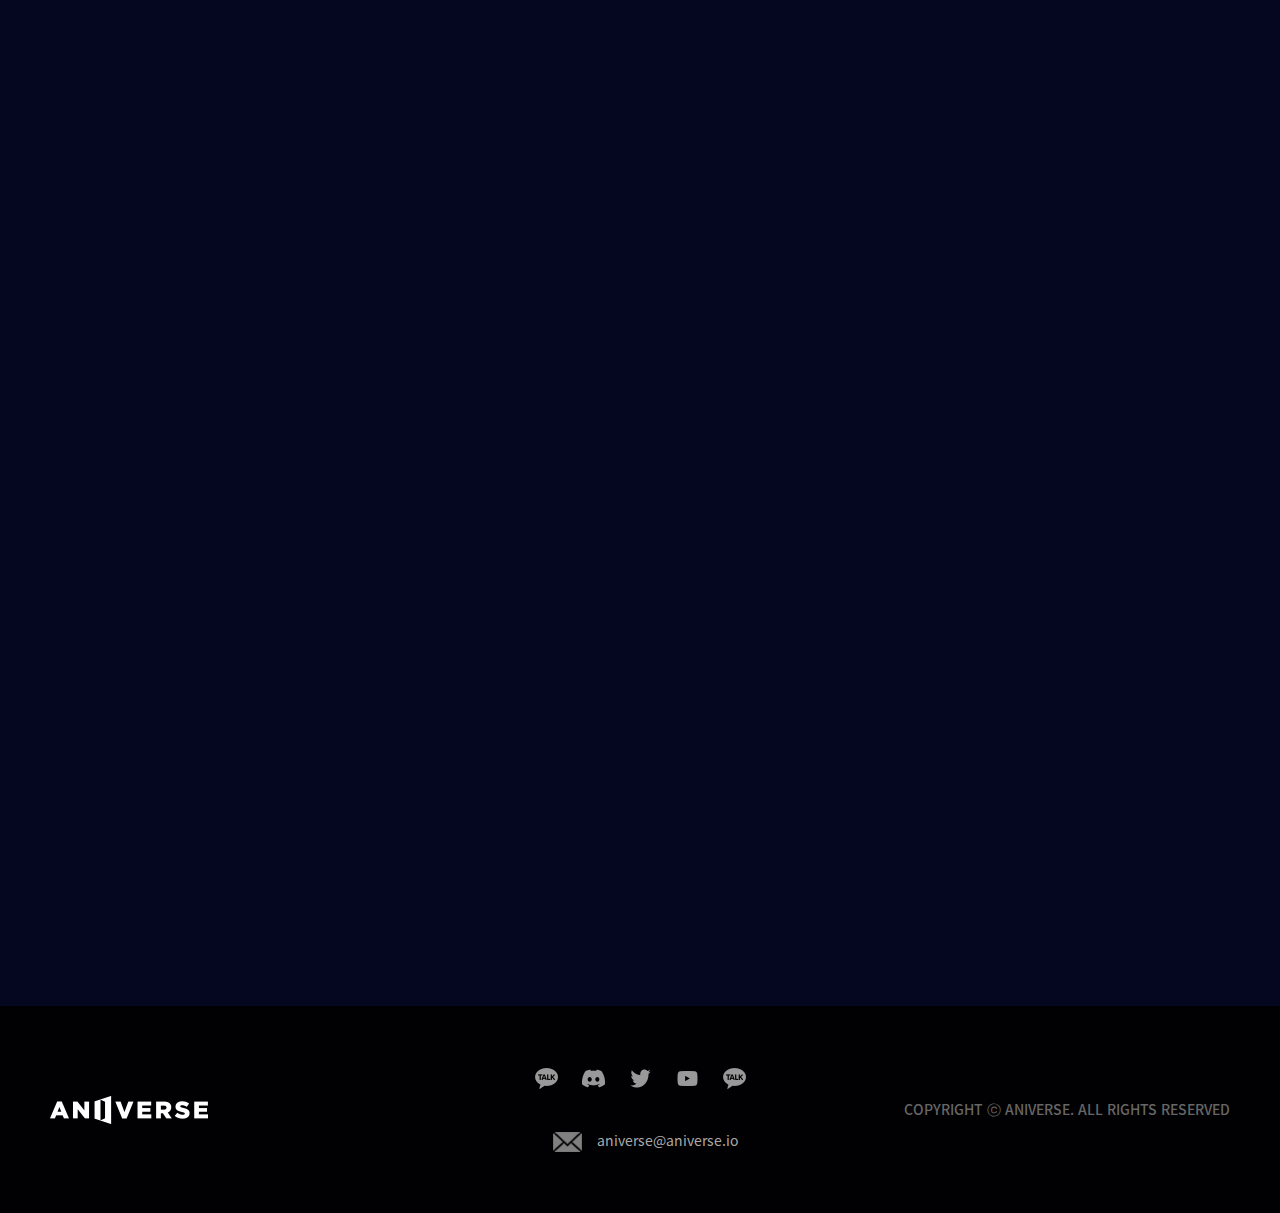
==== commit eebf97ea: "마켓 버튼 추가" ====
--- a/global.html
+++ b/global.html
@@ -87,8 +87,10 @@
                         <a href="#."><span><img src="_img/comm/head_side_icon_shop.png" alt="aniverse"></span></a>
                         <div class="aniverse_list">
                             <ul>
-                                <li><a href="https://opensea.io/collection/official-larva" target="_blank"><img src="_img/comm/icon_opensea.png" alt="">Opensea Larva NFT</a></li>
-                                <li><a href="https://pala.world/square/project/03546f472B320883a368f3247B349597EeE4Be28" target="_blank"><img src="_img/comm/icon_pala.png" alt="">Pala Larva NFT</a></li>
+                                <li><a href="https://opensea.io/collection/official-larva" target="_blank"><img src="_img/comm/icon_opensea.png" alt="">OpenSea (After Reveal)</a></li>
+                                <li><a href="https://pala.world/square/project/03546f472B320883a368f3247B349597EeE4Be28" target="_blank"><img src="_img/comm/icon_pala.png" alt="">PalaSquare (After Reveal)</a></li>
+                                <li><a href="https://opensea.io/collection/larva-nft-official" target="_blank"><img src="_img/comm/icon_opensea.png" alt="">OpenSea (Before Reveal)</a></li>
+                                <li><a href="https://pala.io/square/project/39E0B4815313FbB97113E080821B6947a2D9C5AF" target="_blank"><img src="_img/comm/icon_pala.png" alt="">PalaSquare (Before Reveal)</a></li>
                             </ul>
                         </div>
                     </li>
@@ -261,8 +263,10 @@
                         </div>
                     </div>
                     <div class="opensea" data-aos="fade-up" data-aos-delay="100">
-                        <p class="btn-buy"><a href="https://opensea.io/collection/larva-nft-official"target="_blank"><span>OpenSea LARVA-OFFICIAL</span></a></p>
-                        <p class="btn-buy"><a href="https://opensea.io/collection/larva-nft-official"target="_blank"><span class="pala-btn-icon">Pala LARVA-OFFICIAL</span></a></p>
+                        <p class="btn-buy"><a href="https://opensea.io/collection/official-larva" target="_blank"><span>OpenSea (After Reveal)</span></a></p>
+                        <p class="btn-buy"><a href="https://pala.world/square/project/03546f472B320883a368f3247B349597EeE4Be28" target="_blank"><span class="pala-btn-icon">PalaSquare (After Reveal)</span></a></p><br>
+                        <p class="btn-buy"><a href="https://opensea.io/collection/larva-nft-official" target="_blank"><span>OpenSea (Before Reveal)</span></a></p>
+                        <p class="btn-buy"><a href="https://pala.world/square/project/39E0B4815313FbB97113E080821B6947a2D9C5AF" target="_blank"><span class="pala-btn-icon">PalaSquare (Before Reveal)</span></a></p>
                     </div>
                 </section>
                 <!-- //sec_nft -->
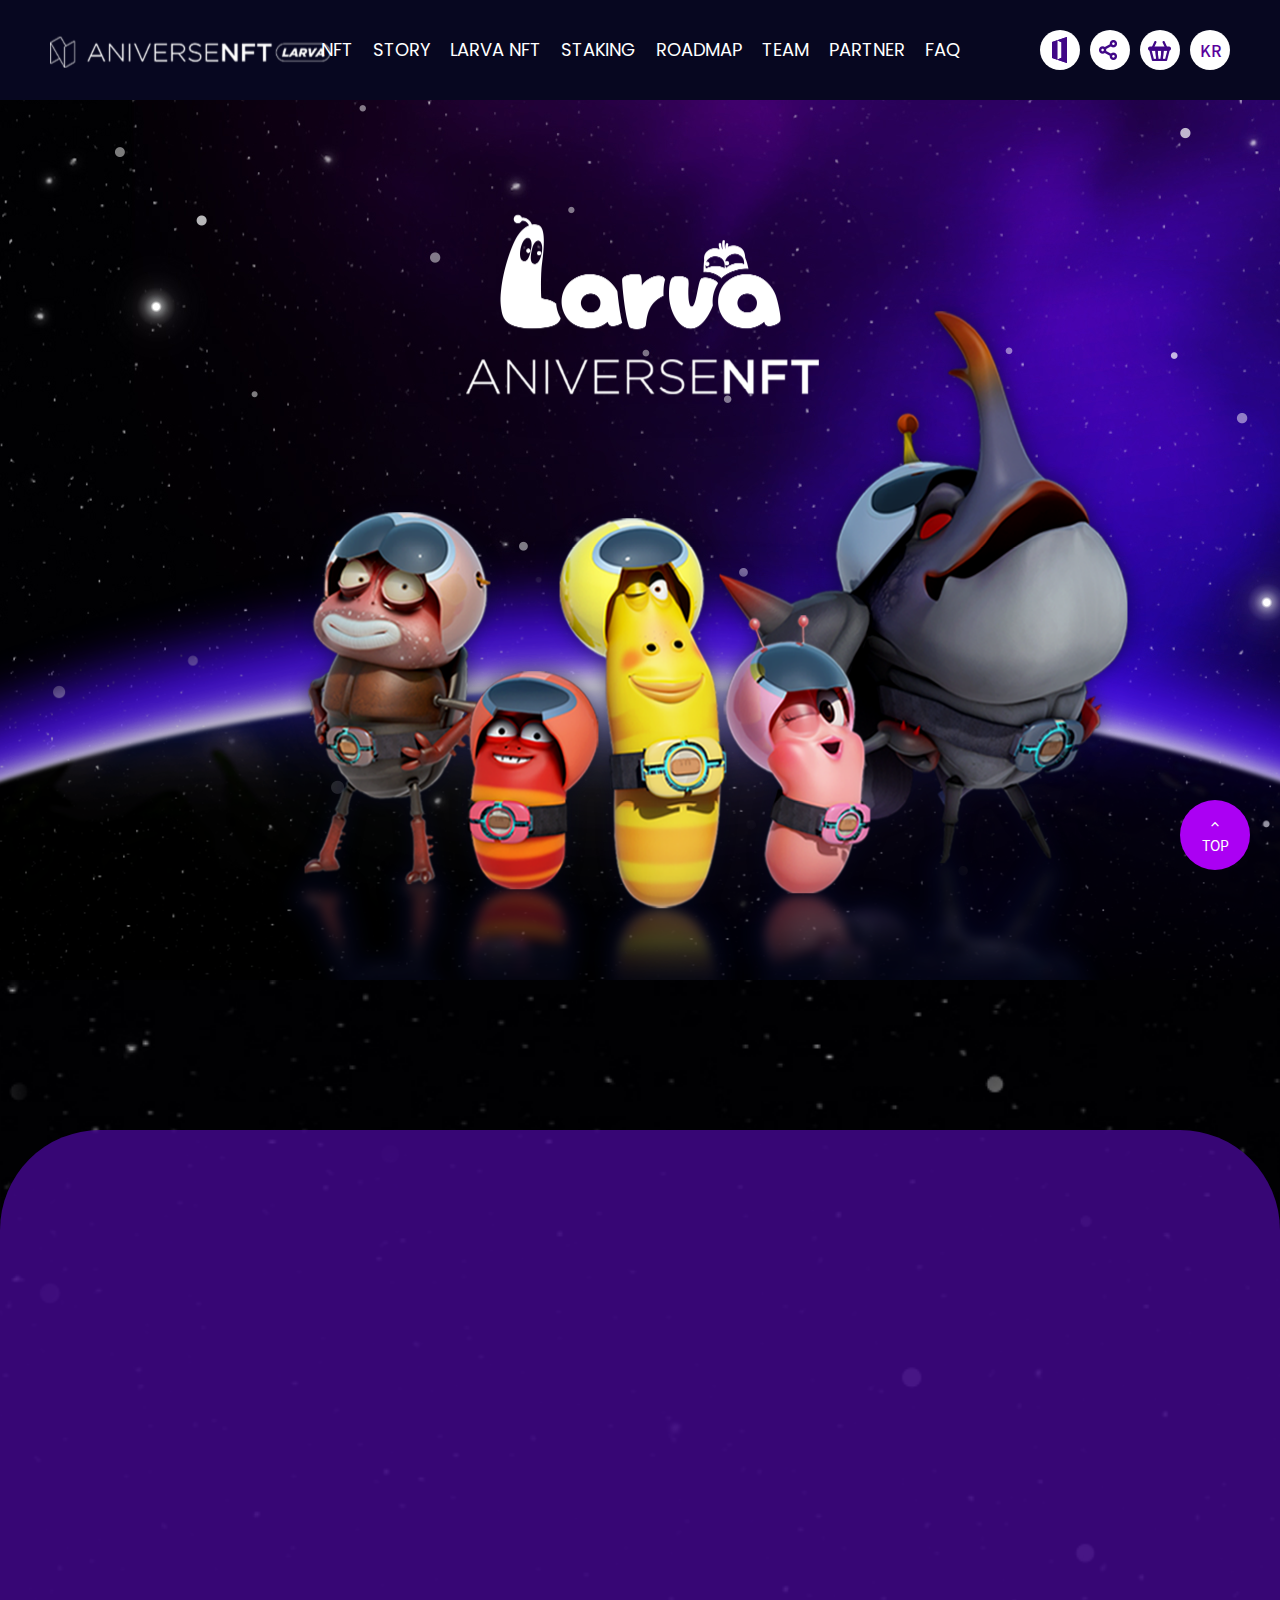
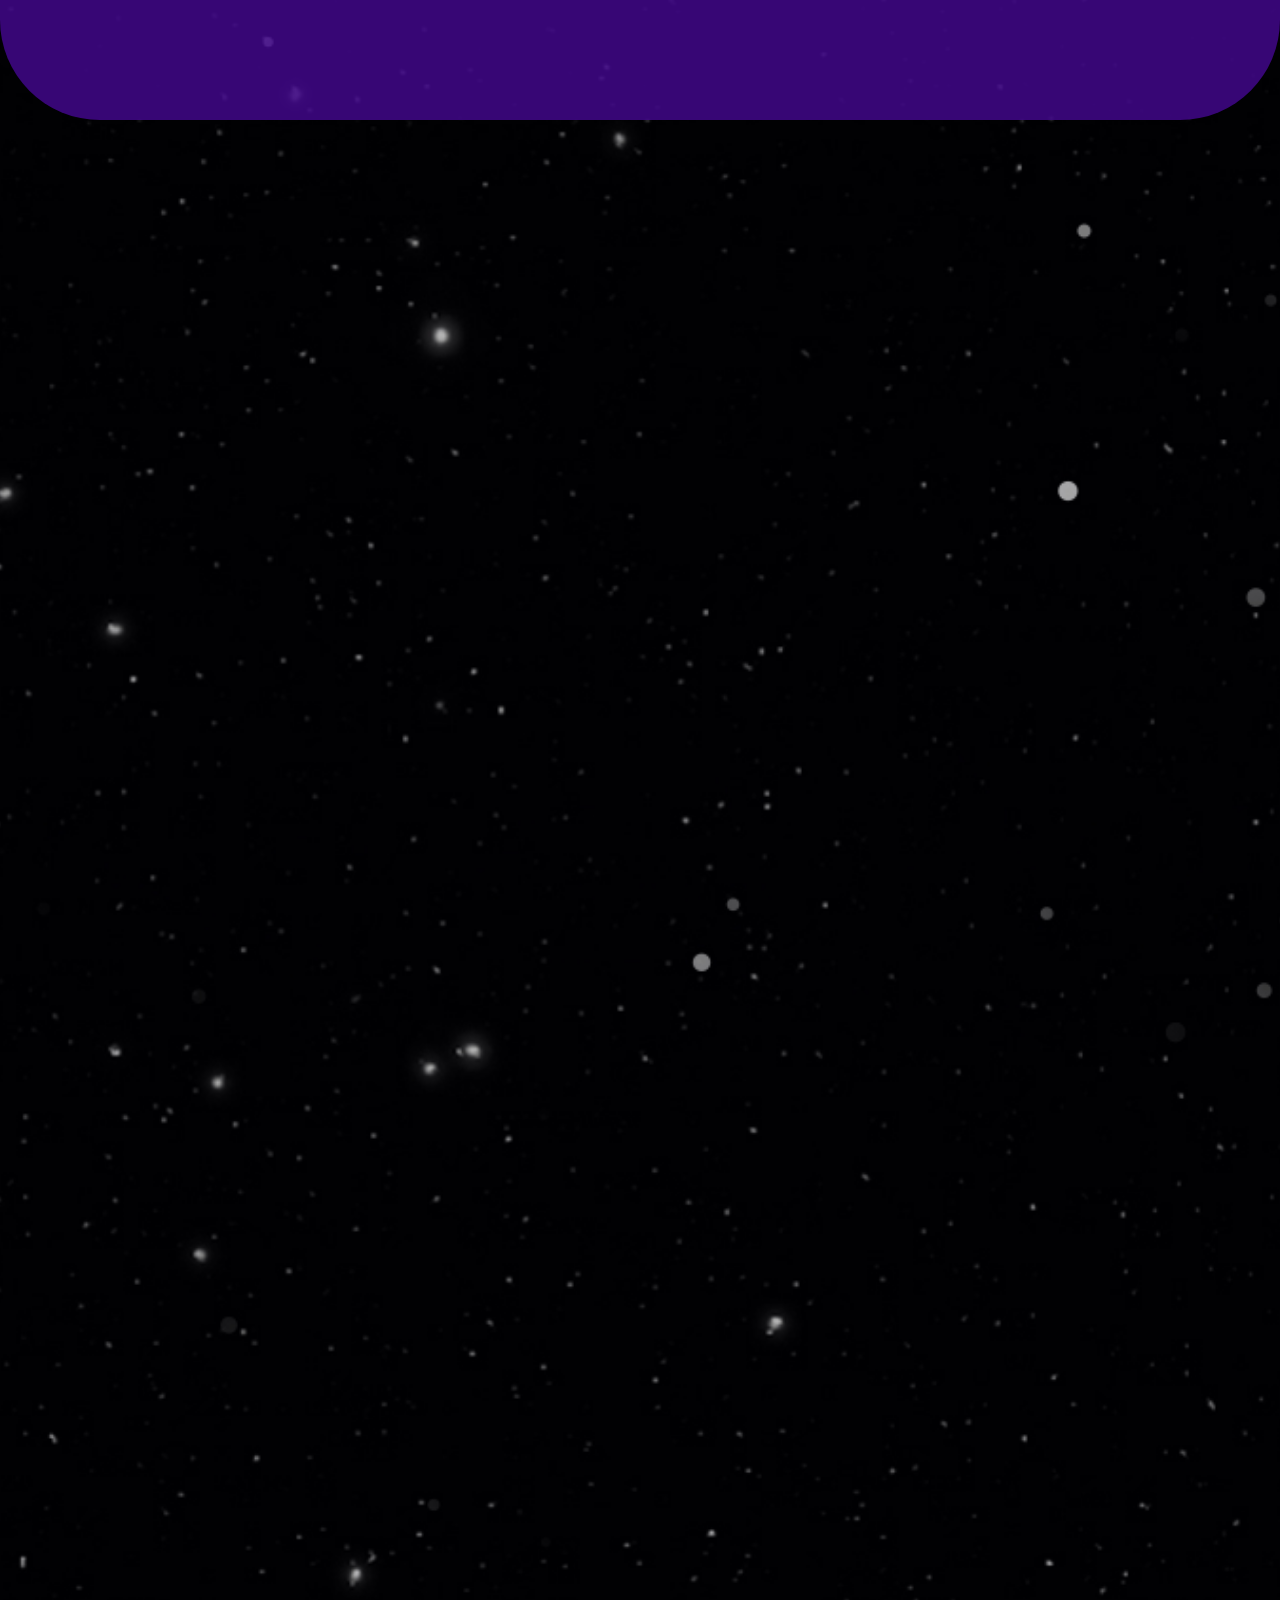
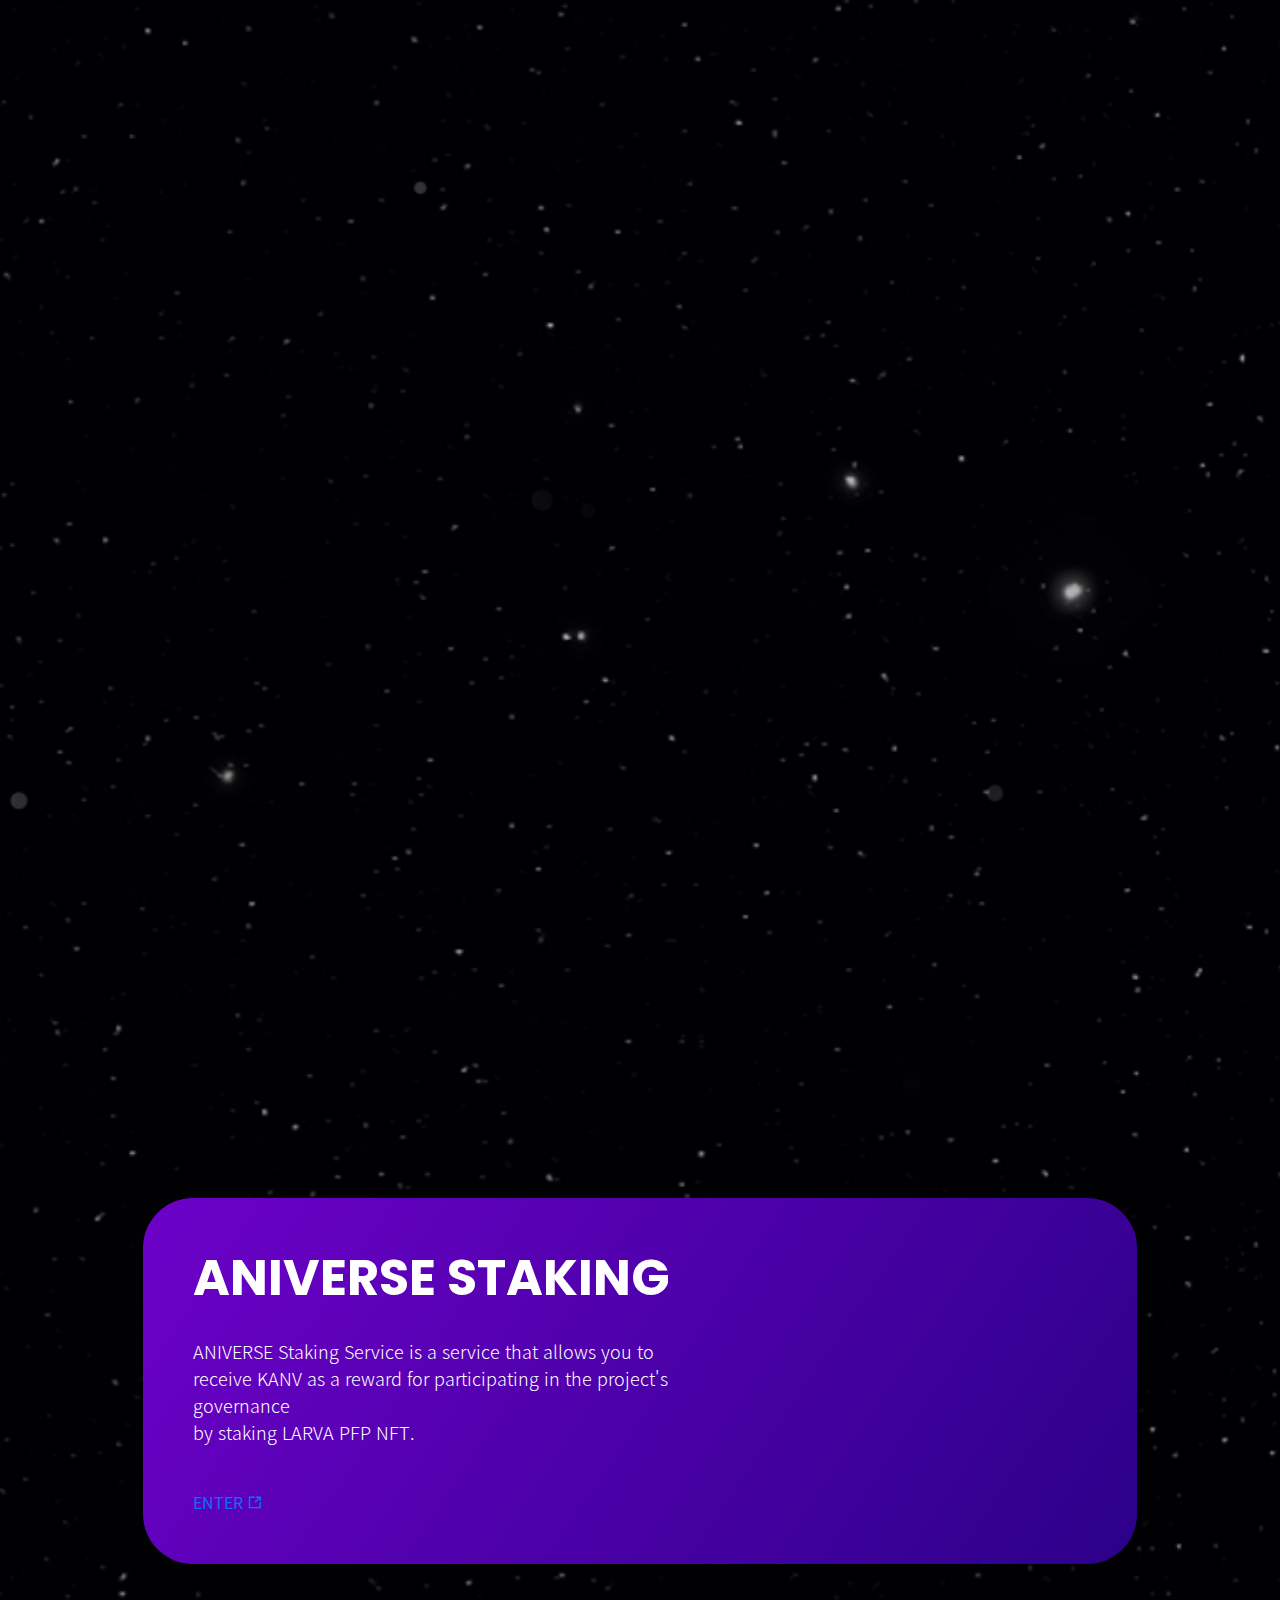
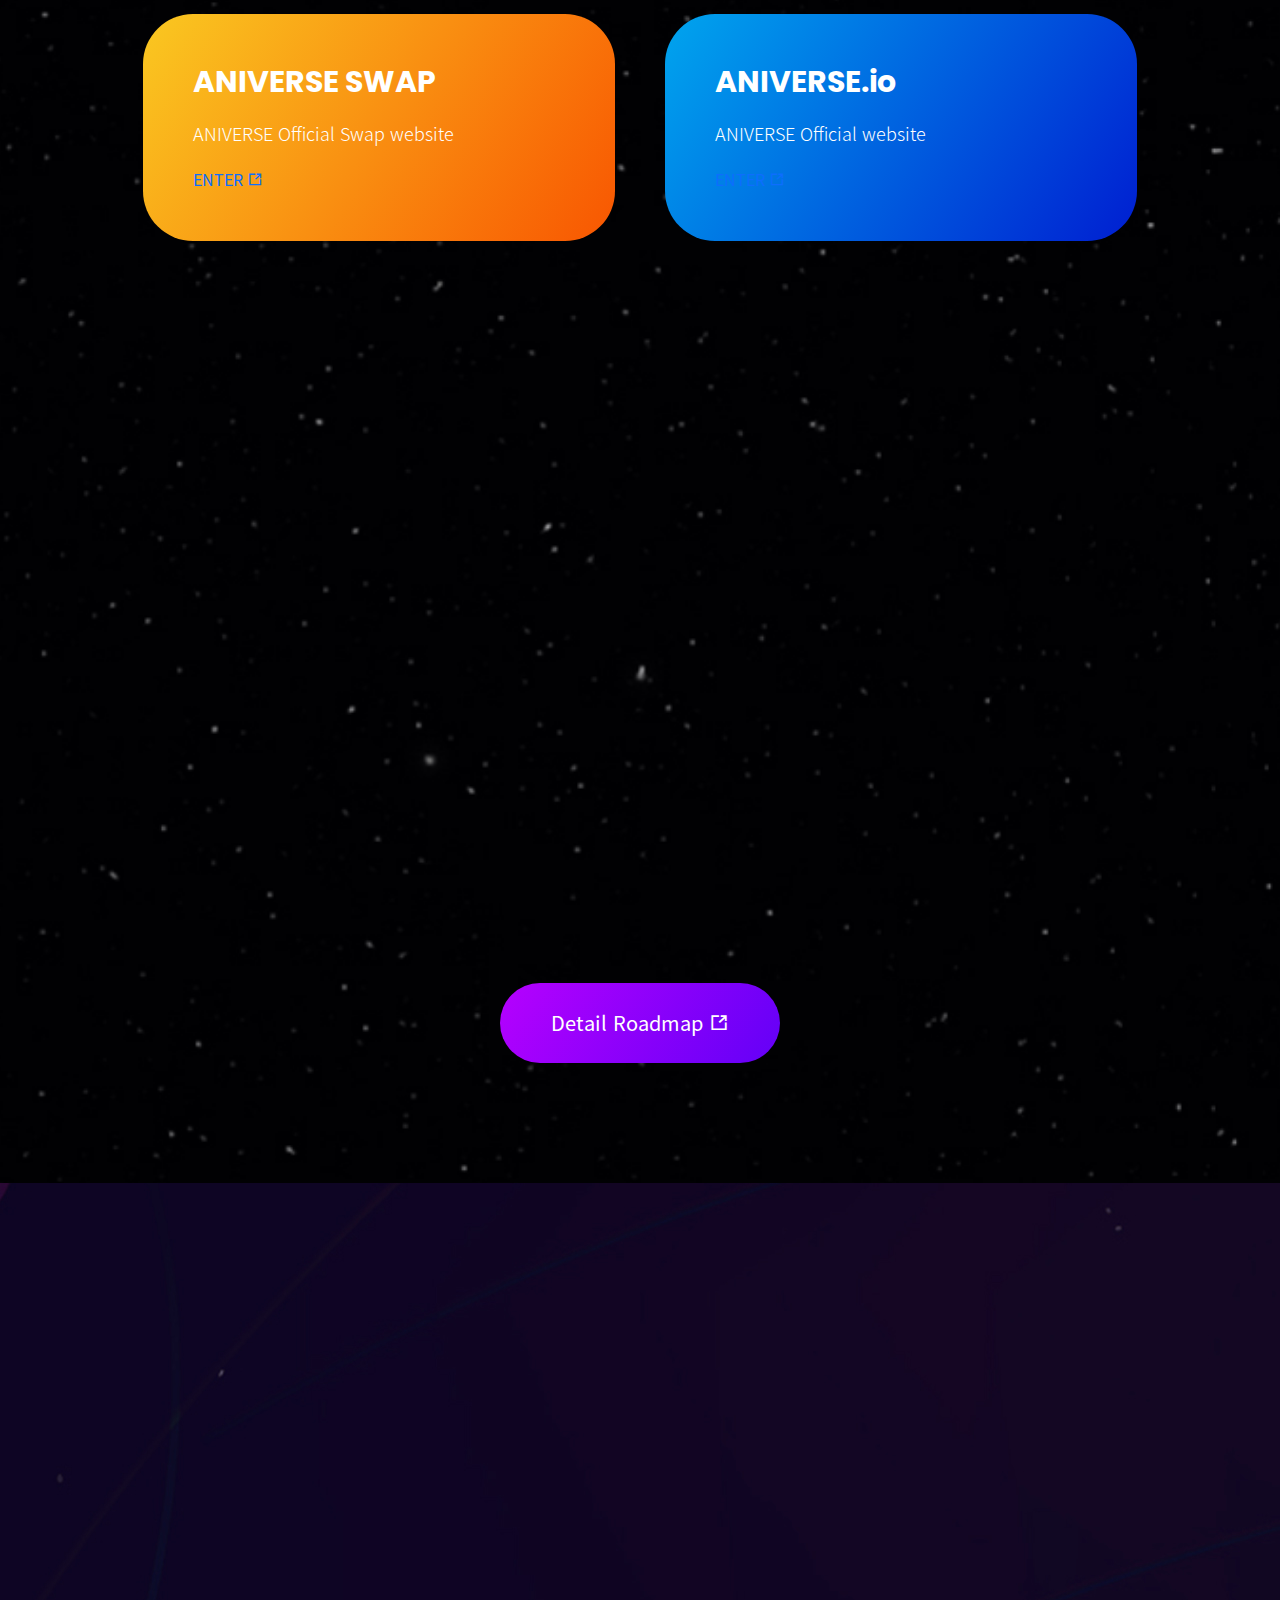
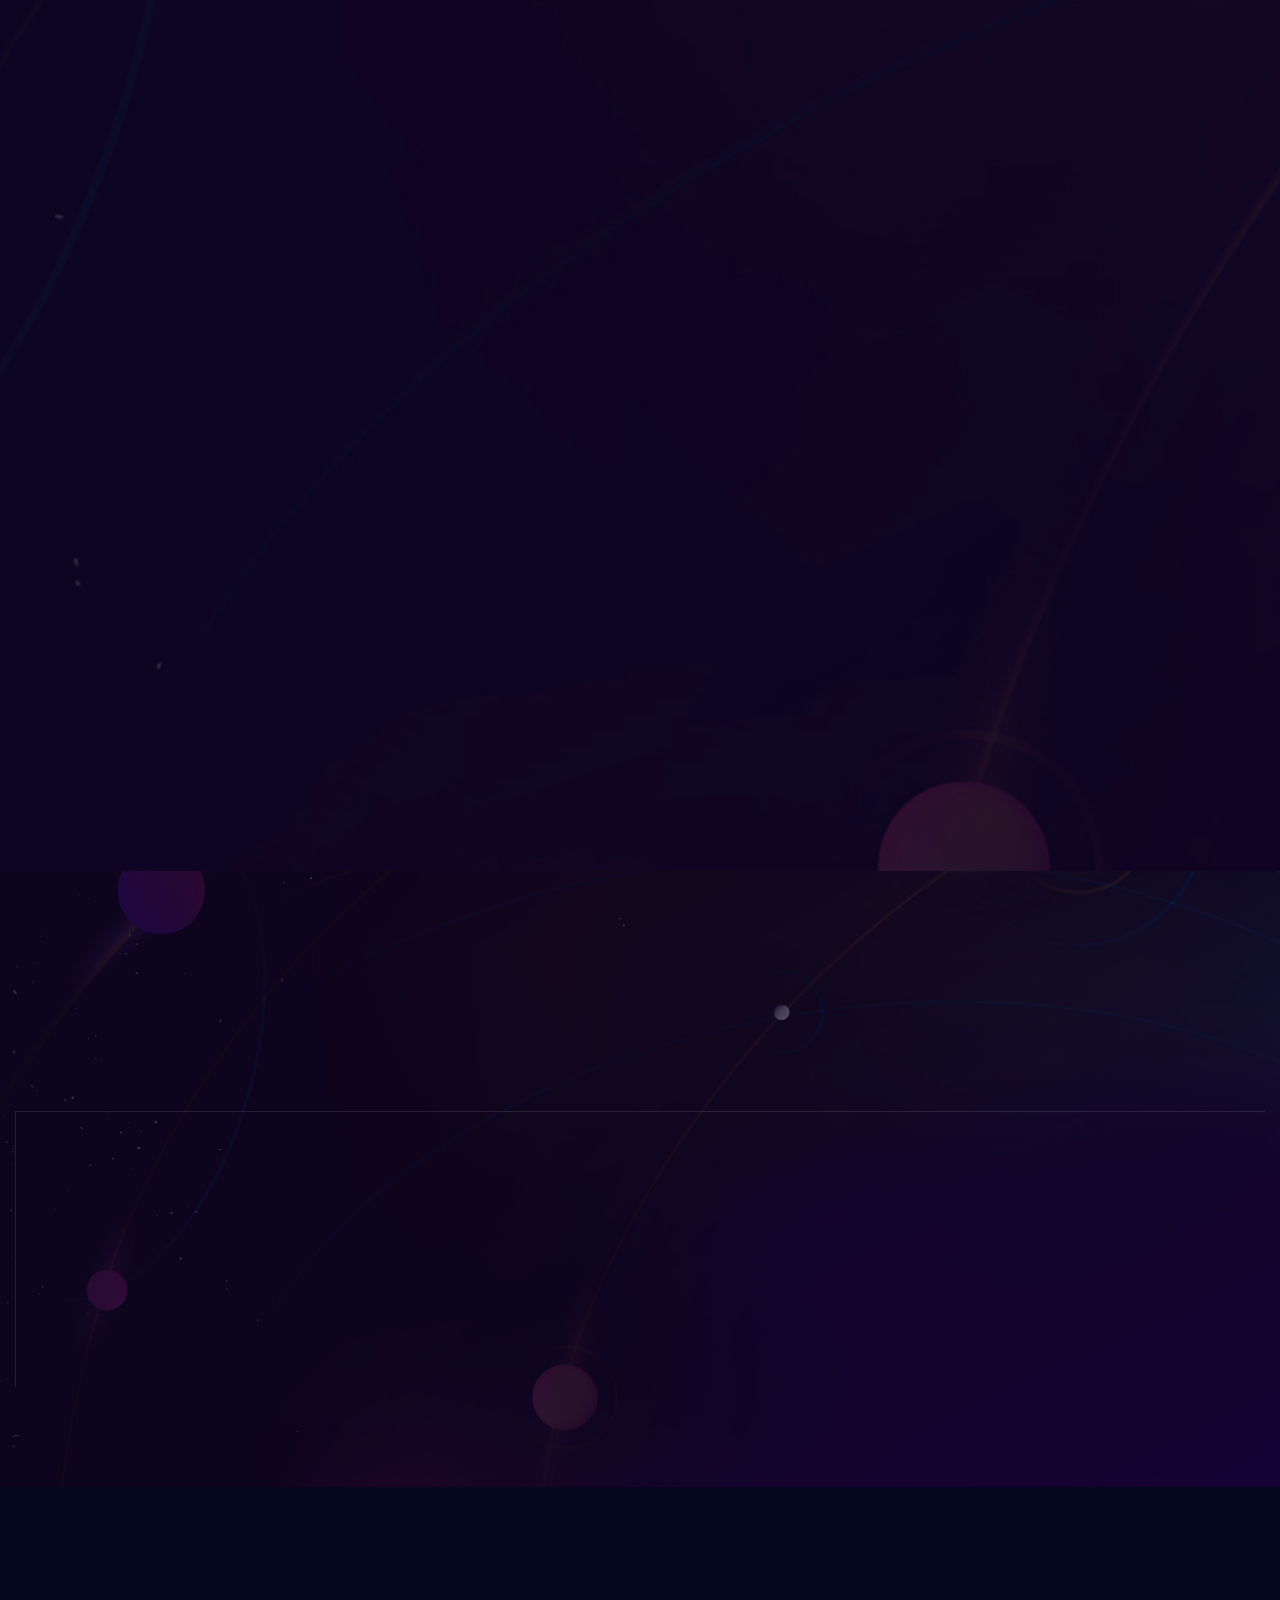
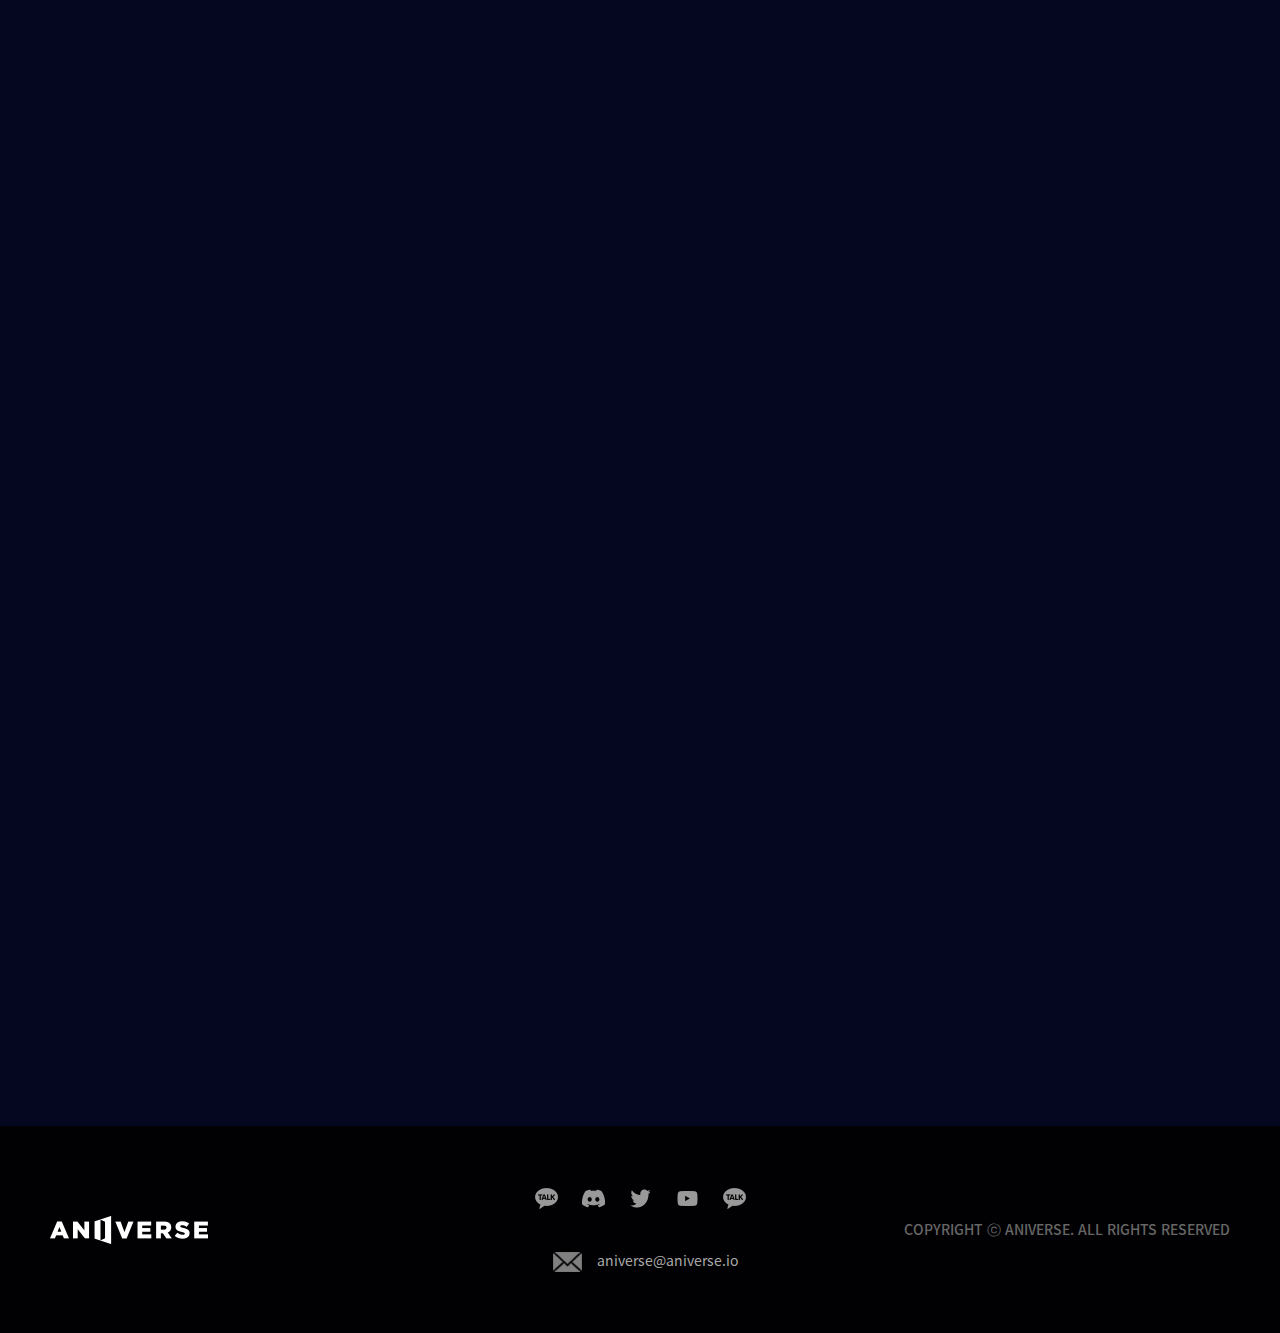
==== commit c04d1dc0: "마켓 버튼 추가" ====
--- a/global.html
+++ b/global.html
@@ -87,6 +87,8 @@
                         <a href="#."><span><img src="_img/comm/head_side_icon_shop.png" alt="aniverse"></span></a>
                         <div class="aniverse_list">
                             <ul>
+                                <li><a href="https://opensea.io/collection/aniverse-larva-nft" target="_blank"><img src="_img/comm/icon_opensea.png" alt="">OpenSea (NEW PFP)</a></li>
+                                <li><a href="https://pala.world/square/project/e013a4Dd240B4E4821148FF786cFA050d60182Bb" target="_blank"><img src="_img/comm/icon_pala.png" alt="">PalaSquare (NEW PFP)</a></li>
                                 <li><a href="https://opensea.io/collection/official-larva" target="_blank"><img src="_img/comm/icon_opensea.png" alt="">OpenSea (After Reveal)</a></li>
                                 <li><a href="https://pala.world/square/project/03546f472B320883a368f3247B349597EeE4Be28" target="_blank"><img src="_img/comm/icon_pala.png" alt="">PalaSquare (After Reveal)</a></li>
                                 <li><a href="https://opensea.io/collection/larva-nft-official" target="_blank"><img src="_img/comm/icon_opensea.png" alt="">OpenSea (Before Reveal)</a></li>
@@ -263,6 +265,8 @@
                         </div>
                     </div>
                     <div class="opensea" data-aos="fade-up" data-aos-delay="100">
+                        <p class="btn-buy"><a href="https://opensea.io/collection/aniverse-larva-nft" target="_blank"><span>OpenSea (NEW PFP)</span></a></p>
+                        <p class="btn-buy"><a href="https://pala.world/square/project/e013a4Dd240B4E4821148FF786cFA050d60182Bb" target="_blank"><span class="pala-btn-icon">PalaSquare (NEW PFP)</span></a></p><br>
                         <p class="btn-buy"><a href="https://opensea.io/collection/official-larva" target="_blank"><span>OpenSea (After Reveal)</span></a></p>
                         <p class="btn-buy"><a href="https://pala.world/square/project/03546f472B320883a368f3247B349597EeE4Be28" target="_blank"><span class="pala-btn-icon">PalaSquare (After Reveal)</span></a></p><br>
                         <p class="btn-buy"><a href="https://opensea.io/collection/larva-nft-official" target="_blank"><span>OpenSea (Before Reveal)</span></a></p>
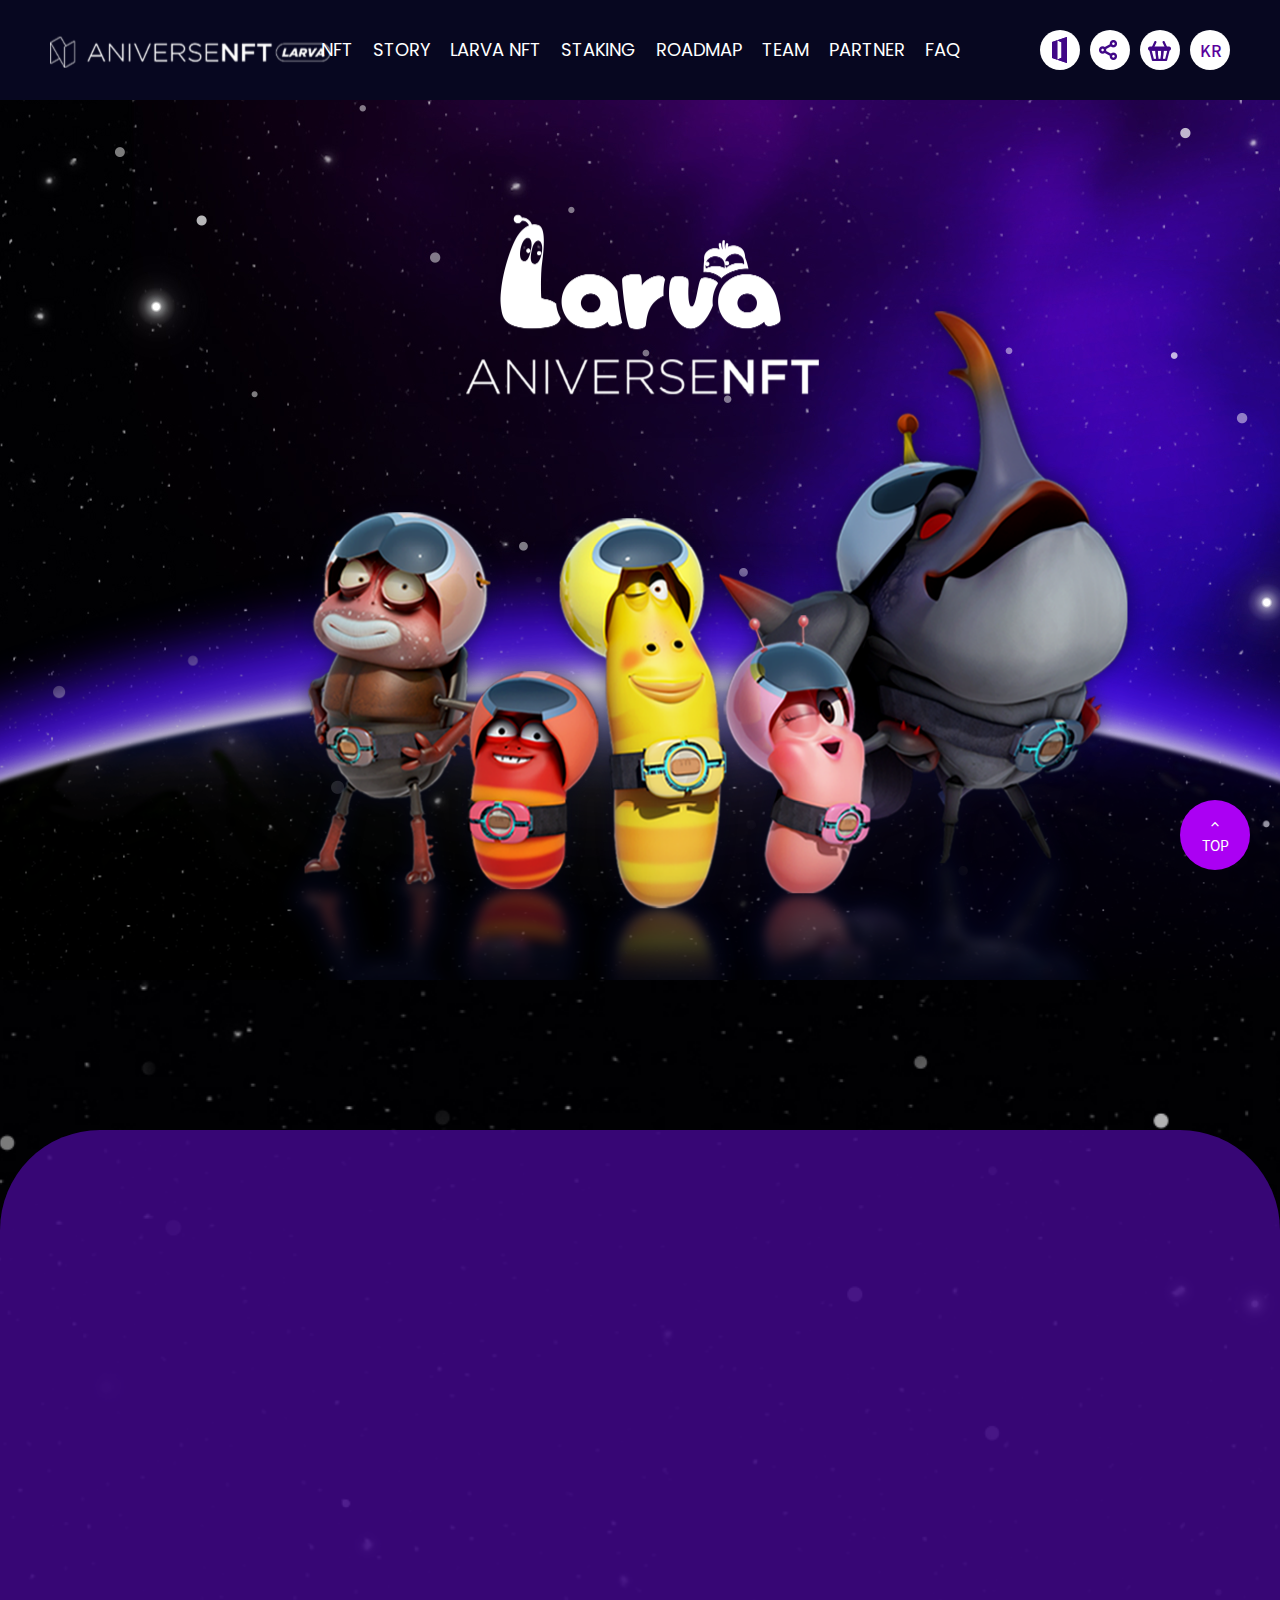
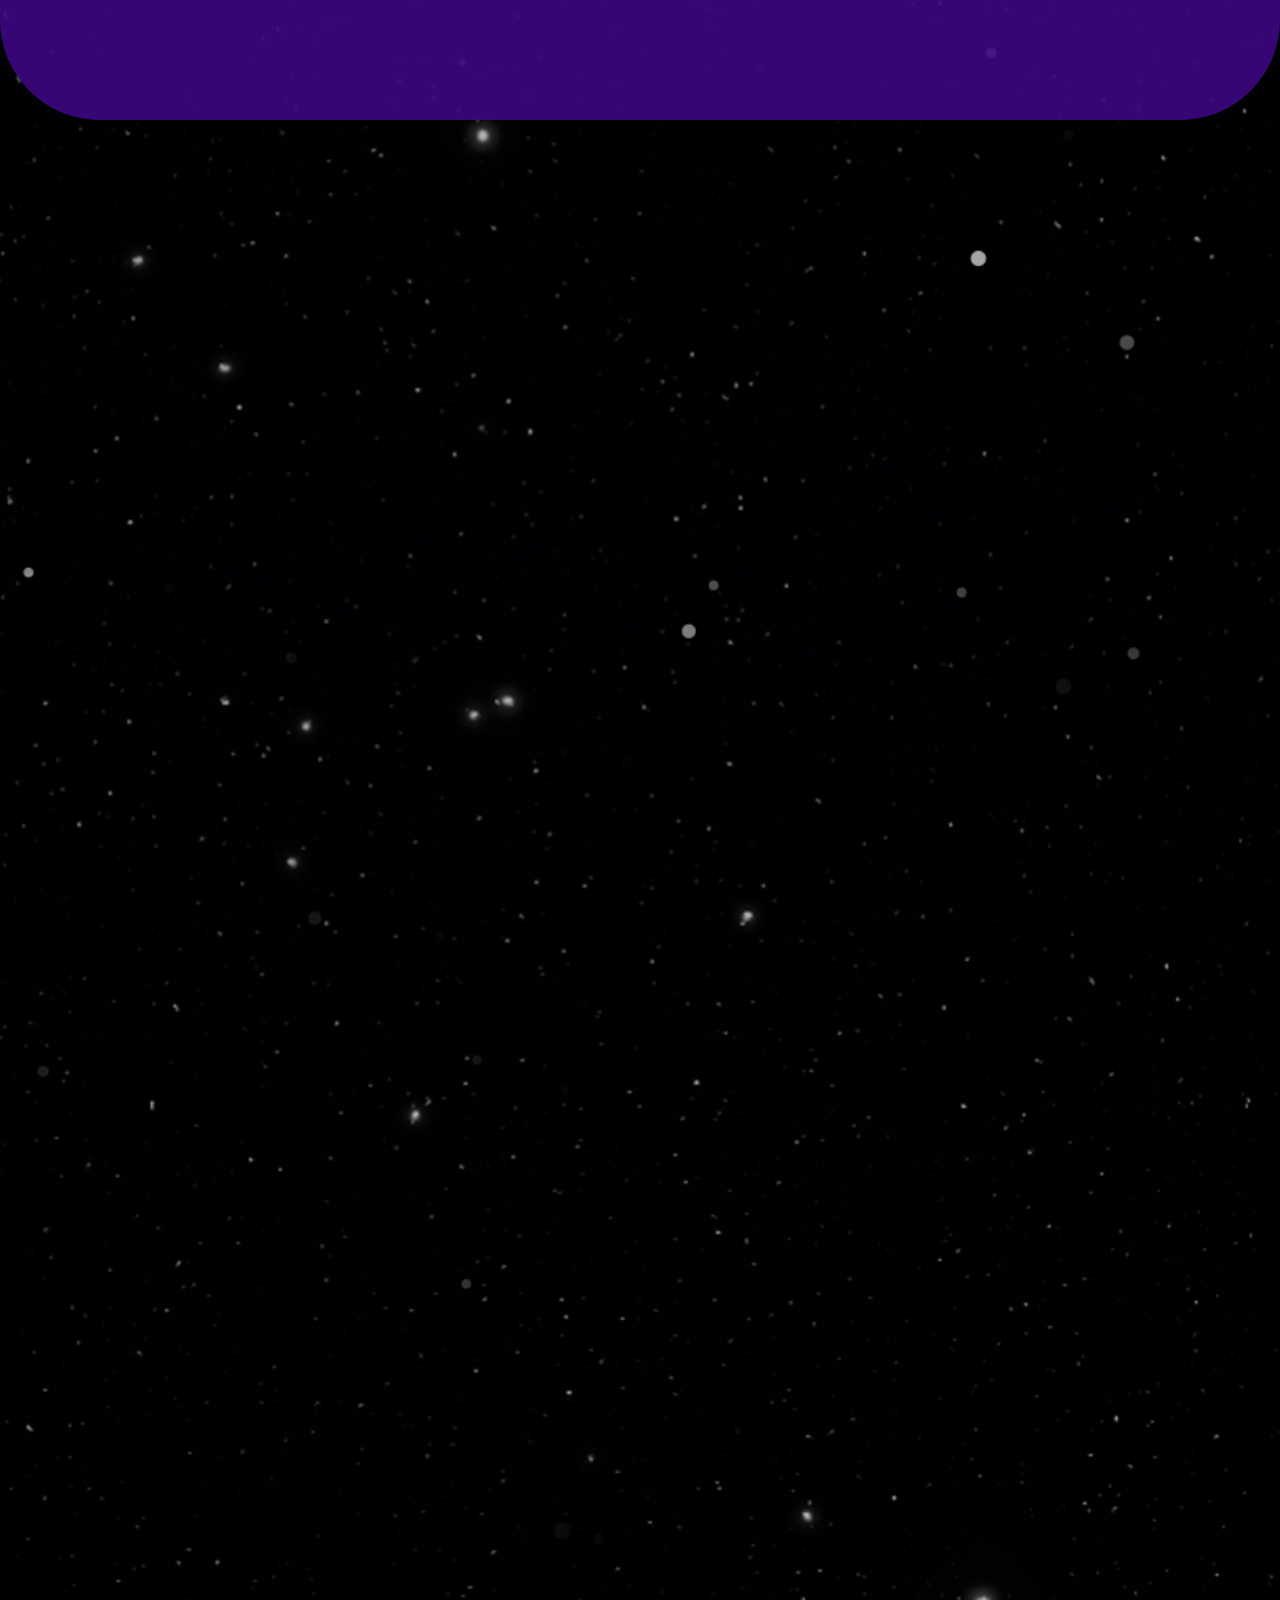
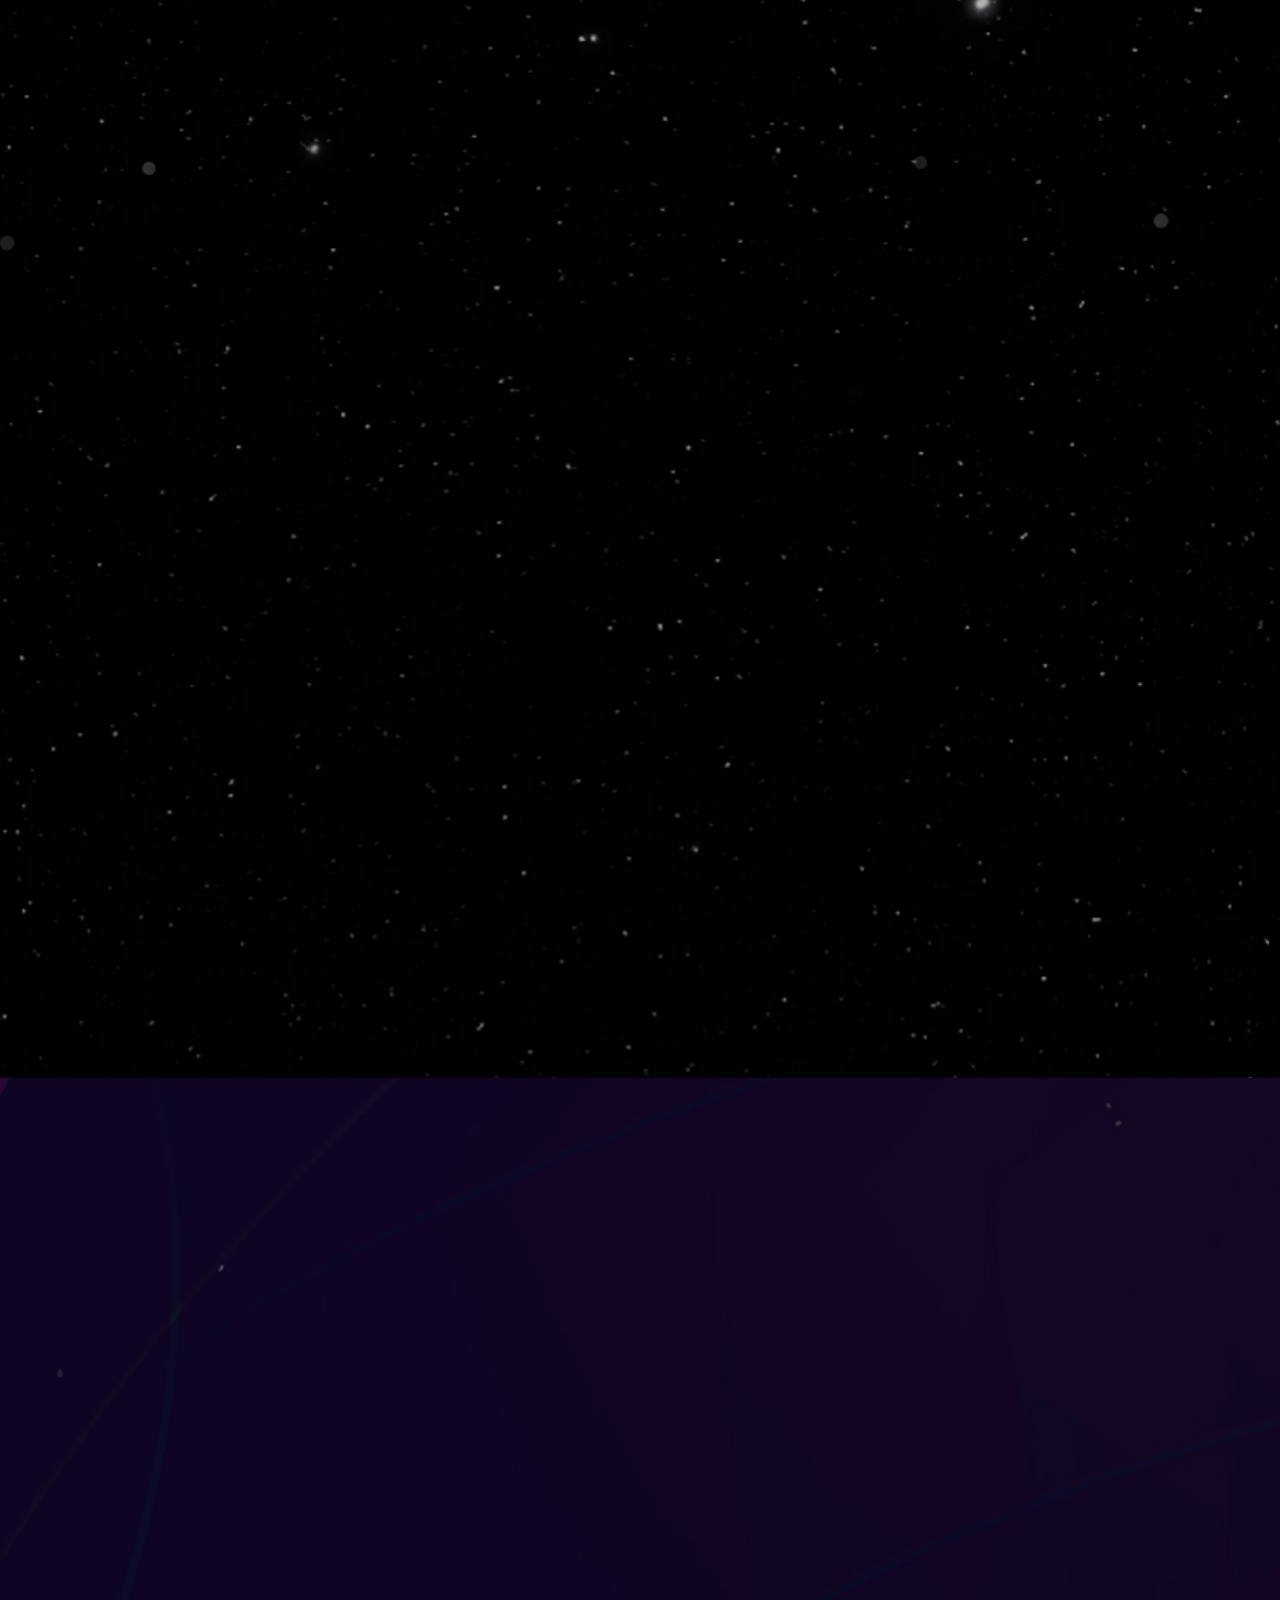
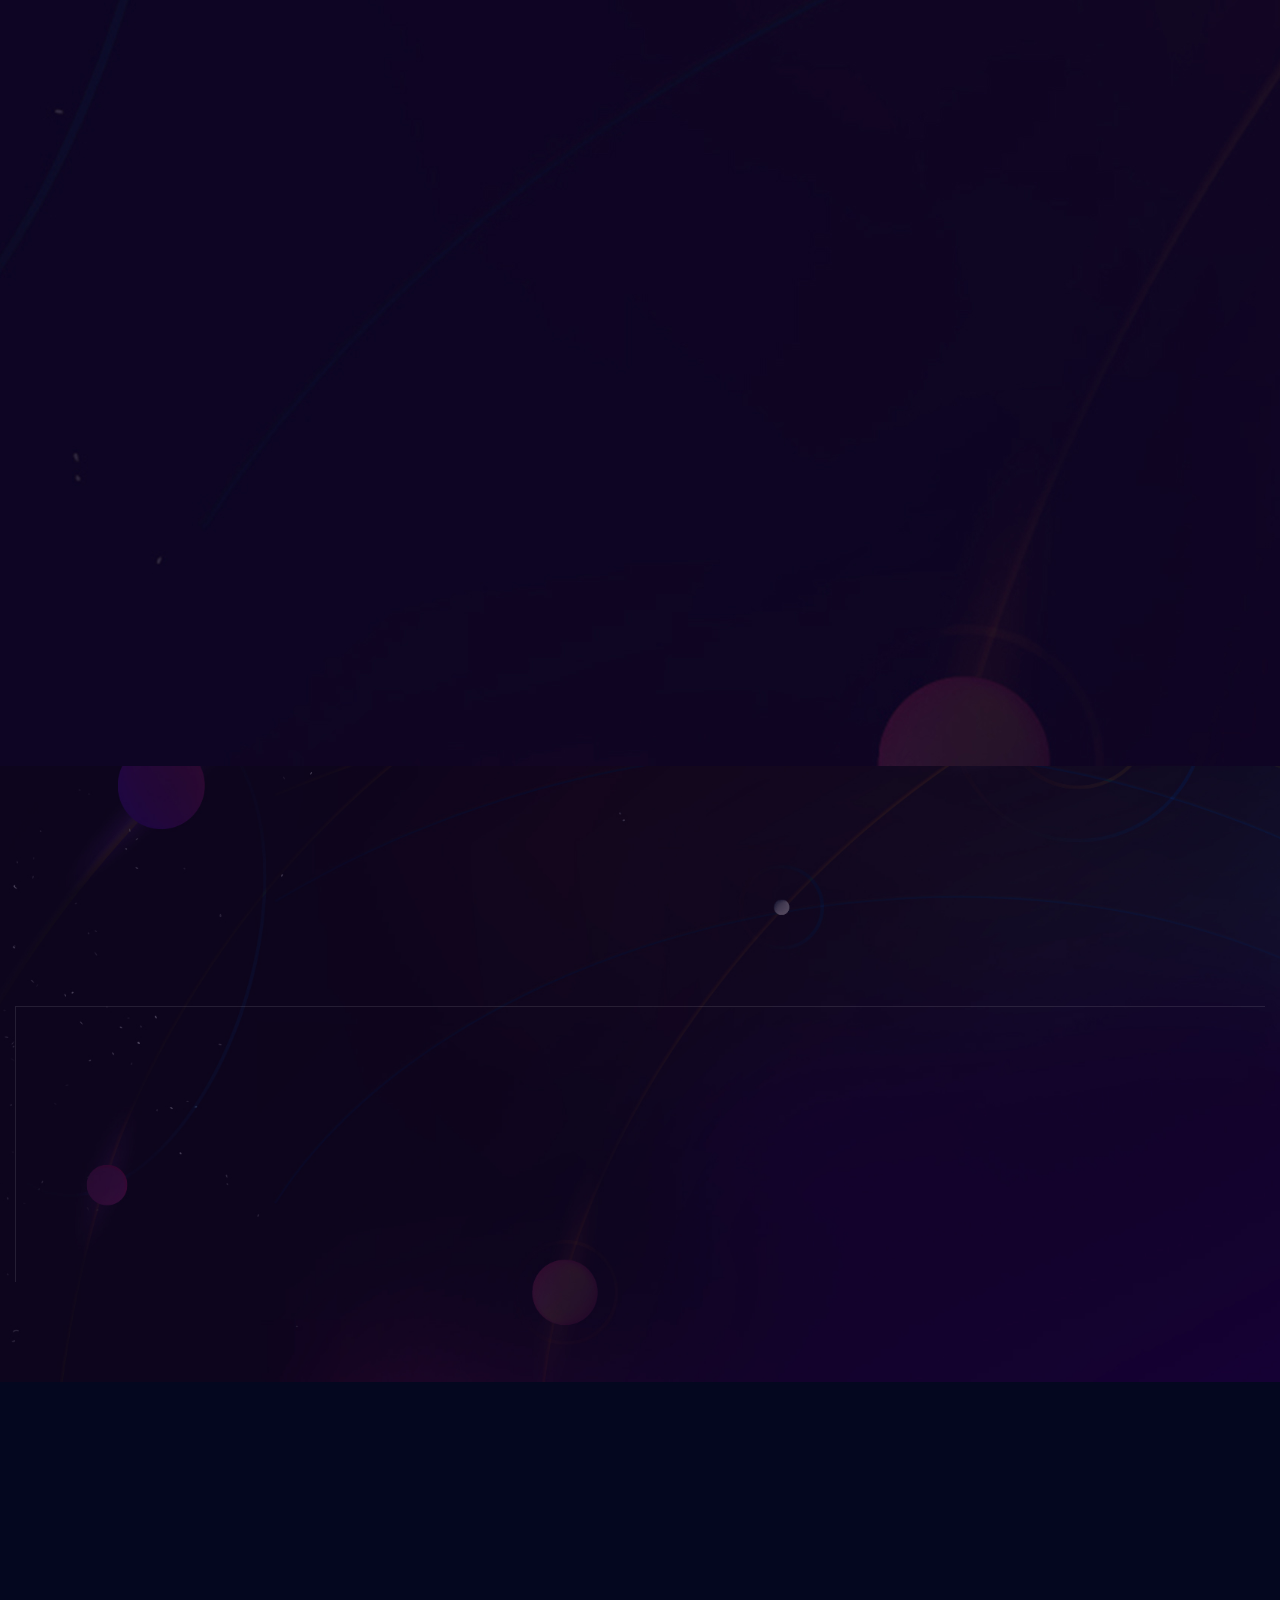
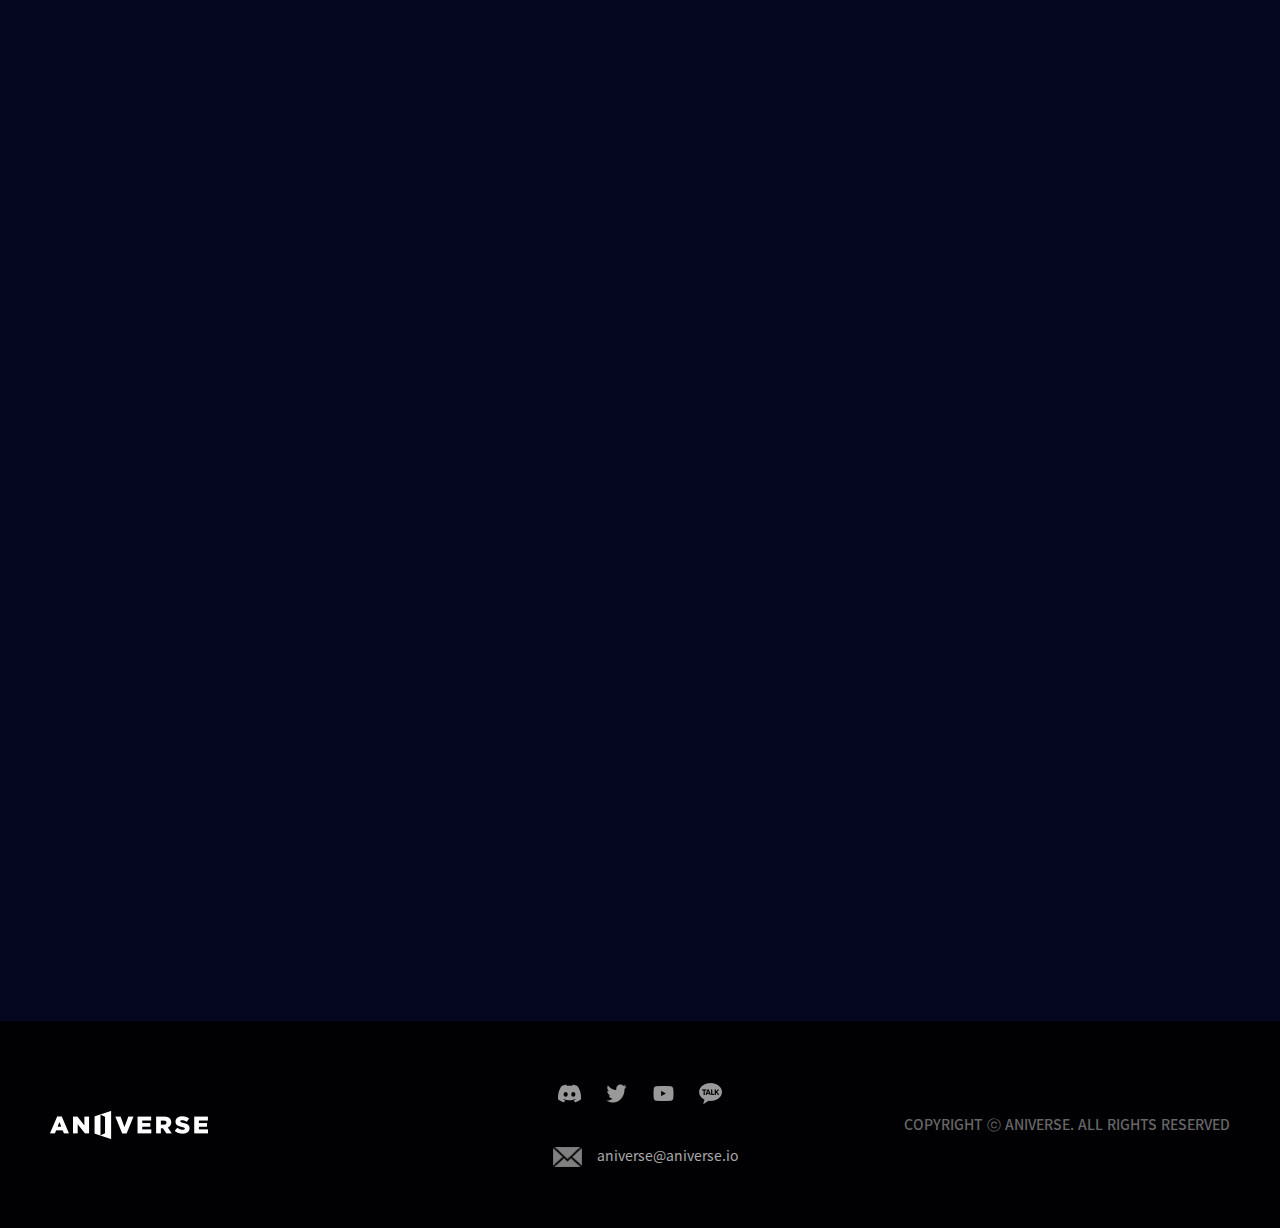
==== commit b1e4e2a2: "update" ====
--- a/global.html
+++ b/global.html
@@ -76,7 +76,7 @@
                         <div class="sns_list">
                             <ul>
 <!--                                <li><a href="https://open.kakao.com/o/gyEjYI1d"target="_blank"><img src="_img/comm/icon_sns7.png" alt="">Larva  kakaotalk</a></li>-->
-                                <li><a href="https://discord.gg/larvanft" target="_blank"><img src="_img/comm/icon_sns1.png" alt="">discord</a></li>
+                                <li><a href="https://discord.gg/scFEzqvUJS" target="_blank"><img src="_img/comm/icon_sns1.png" alt="">discord</a></li>
                                 <li><a href="https://twitter.com/ANIVERSE_NFT" target="_blank"><img src="_img/comm/icon_sns3.png" alt="">twitter</a></li>
                                 <li> <a href="https://www.youtube.com/c/LarvaTuba" target="_blank"><img src="_img/comm/icon_sns5.png" alt="">youtube</a></li>
                                 <li> <a href="https://open.kakao.com/o/gCGOxhAc"target="_blank"><img src="_img/comm/icon_sns7.png" alt="">Aniverse kakaotalk</a></li>
@@ -88,11 +88,10 @@
                         <div class="aniverse_list">
                             <ul>
                                 <li><a href="https://opensea.io/collection/aniverse-larva-nft" target="_blank"><img src="_img/comm/icon_opensea.png" alt="">OpenSea (NEW PFP)</a></li>
-                                <li><a href="https://pala.world/square/project/e013a4Dd240B4E4821148FF786cFA050d60182Bb" target="_blank"><img src="_img/comm/icon_pala.png" alt="">PalaSquare (NEW PFP)</a></li>
+                                <li><a href="https://opensea.io/collection/larva-kids" target="_blank"><img src="_img/comm/icon_opensea.png" alt="">OpenSea (Larva Kids)</a></li>
                                 <li><a href="https://opensea.io/collection/official-larva" target="_blank"><img src="_img/comm/icon_opensea.png" alt="">OpenSea (After Reveal)</a></li>
-                                <li><a href="https://pala.world/square/project/03546f472B320883a368f3247B349597EeE4Be28" target="_blank"><img src="_img/comm/icon_pala.png" alt="">PalaSquare (After Reveal)</a></li>
                                 <li><a href="https://opensea.io/collection/larva-nft-official" target="_blank"><img src="_img/comm/icon_opensea.png" alt="">OpenSea (Before Reveal)</a></li>
-                                <li><a href="https://pala.io/square/project/39E0B4815313FbB97113E080821B6947a2D9C5AF" target="_blank"><img src="_img/comm/icon_pala.png" alt="">PalaSquare (Before Reveal)</a></li>
+                                <li><a href="https://opensea.io/collection/larva-street" target="_blank"><img src="_img/comm/icon_opensea.png" alt="">OpenSea (Larva Street)</a></li>
                             </ul>
                         </div>
                     </li>
@@ -266,197 +265,14 @@
                     </div>
                     <div class="opensea" data-aos="fade-up" data-aos-delay="100">
                         <p class="btn-buy"><a href="https://opensea.io/collection/aniverse-larva-nft" target="_blank"><span>OpenSea (NEW PFP)</span></a></p>
-                        <p class="btn-buy"><a href="https://pala.world/square/project/e013a4Dd240B4E4821148FF786cFA050d60182Bb" target="_blank"><span class="pala-btn-icon">PalaSquare (NEW PFP)</span></a></p><br>
+                        <p class="btn-buy"><a href="https://opensea.io/collection/larva-kids" target="_blank"><span>OpenSea (Larva Kids)</span></a></p><br/>
                         <p class="btn-buy"><a href="https://opensea.io/collection/official-larva" target="_blank"><span>OpenSea (After Reveal)</span></a></p>
-                        <p class="btn-buy"><a href="https://pala.world/square/project/03546f472B320883a368f3247B349597EeE4Be28" target="_blank"><span class="pala-btn-icon">PalaSquare (After Reveal)</span></a></p><br>
-                        <p class="btn-buy"><a href="https://opensea.io/collection/larva-nft-official" target="_blank"><span>OpenSea (Before Reveal)</span></a></p>
-                        <p class="btn-buy"><a href="https://pala.world/square/project/39E0B4815313FbB97113E080821B6947a2D9C5AF" target="_blank"><span class="pala-btn-icon">PalaSquare (Before Reveal)</span></a></p>
+                        <p class="btn-buy"><a href="https://opensea.io/collection/larva-nft-official" target="_blank"><span>OpenSea (Before Reveal)</span></a></p><br/>
+                        <p class="btn-buy"><a href="https://opensea.io/collection/larva-street" target="_blank"><span>OpenSea (Larva Street)</span></a></p>
+
                     </div>
                 </section>
                 <!-- //sec_nft -->
-                <!-- sec_staking -->
-                <section id="sec_staking">
-                    <div class="container">
-                        <div class="staking_item_1">
-                            <div class="left_item">
-                                <h3>ANIVERSE STAKING</h3>
-                                <p class="pc_txt">ANIVERSE Staking Service is a service that allows you to<br>
-                                    receive KANV as a reward for participating in the project's governance<br>
-                                    by staking LARVA PFP NFT.</p>
-                                <p class="mo_txt">ANIVERSE Official Staking website</p>
-                                <br>
-                                <a href="https://nftstaking.aniverse.io">ENTER <i class="xi-external-link"></i></a>
-                            </div>
-                            <div class="right_item">
-                                <img class="pc_txt" src="_img/staking_img.png" data-aos="zoom-in" data-aos-delay="300" alt="" class="aos-init aos-animate">
-                                <img class="mo_txt" src="_img/staking_img_m.png" data-aos="zoom-in" data-aos-delay="300" alt="" class="aos-init aos-animate">
-                            </div>
-                        </div>
-                        <div class="staking_item_2">
-                            <div class="box box1">
-                                <h3>ANIVERSE SWAP</h3>
-                                <p>ANIVERSE Official Swap website</p>
-                                <a href="https://swap.aniverse.io">ENTER <i class="xi-external-link"></i></a>
-                                <img src="_img/swap_img.png" data-aos="zoom-in" data-aos-delay="300" alt="" class="aos-init aos-animate">
-                            </div>
-                            <div class="box box2">
-                                <h3>ANIVERSE.io</h3>
-                                <p>ANIVERSE Official website</p>
-                                <a href="https://aniverse.io">ENTER <i class="xi-external-link"></i></a>
-                                <img src="_img/aniverse_img.png" data-aos="zoom-in" data-aos-delay="300" alt="" class="aos-init aos-animate">
-                            </div>
-                        </div>
-                        <div class="staking_item_3"></div>
-
-                    </div>
-                </section>
-                <!-- //sec_staking -->
-                <!-- sec_roadmap -->
-                <section id="sec_roadmap" class="roadmap_eng">
-                    <div class="container-fluid">
-                        <h3 class="section_title" data-aos="fade-up" data-aos-delay="100">ROAD MAP</h3>
-                        <div class="roadmap_area" data-aos="fade-up" data-aos-delay="100">
-
-                            <div class="swiper mySwiper">
-                                <ul class="swiper-wrapper">
-                                    <li class="swiper-slide">
-                                        <div class="item complete">
-                                            <p class="num"><span>01</span></p>
-                                            <div class="box">
-                                                <div>Advertise by making a promotional video with Meta Kongz inside COEX.</div>
-                                            </div>
-                                        </div>
-                                    </li>
-                                    <li class="swiper-slide">
-                                        <div class="item complete">
-                                            <p class="num"><span>02</span></p>
-                                            <div class="box">
-                                                <div>To commemorate selling out and to promote, a promotional video of Larva X Meta Kongz will be  advertised on public transportations.</div>
-                                            </div>
-                                        </div>
-                                    </li>
-                                    <li class="swiper-slide">
-                                        <div class="item complete">
-                                            <p class="num"><span>03</span></p>
-                                            <div class="box">
-                                                <div>Donations will be made to the Leukemia Children's Foundation.<br /> (Larva goods, school supplies, etc.)</div>
-                                            </div>
-                                        </div>
-                                    </li>
-                                    <li class="swiper-slide">
-                                        <div class="item complete">
-                                            <p class="num"><span>04</span></p>
-                                            <div class="box">
-                                                <div>Larva Jeju Shinhwa World (A famous resort in Korea) accommodation voucher benefits are provided to a certain number of holders.<br /> (Details to be announced later)</div>
-                                            </div>
-                                        </div>
-                                    </li>
-                                    <li class="swiper-slide">
-                                        <div class="item complete">
-                                            <p class="num"><span>05</span></p>
-                                            <div class="box">
-                                                <div>Start planning and producing animation collaborating with Meta Kongz</div>
-                                            </div>
-                                        </div>
-                                    </li>
-                                    <li class="swiper-slide">
-                                        <div class="item progress">
-                                            <p class="num"><span>06</span></p>
-                                            <div class="box">
-                                                <div>Build the ecosystem of the Aniverse metaverse.</div>
-                                            </div>
-                                        </div>
-                                    </li>
-                                    <li class="swiper-slide">
-                                        <div class="item complete">
-                                            <p class="num"><span>07</span></p>
-                                            <div class="box">
-                                                <div>Mining system through Larva NFT staking will be released.<br />(Details to be announced later)</div>
-                                            </div>
-                                        </div>
-                                    </li>
-                                    <li class="swiper-slide">
-                                        <div class="item complete">
-                                            <p class="num"><span>08</span></p>
-                                            <div class="box">
-                                                <div>‘Kongz X Larva Limited Edition NFT’  will be airdropped to holders who own 10 or more Larva NFTs<br /> (Details to be announced later)</div>
-                                            </div>
-                                        </div>
-                                    </li>
-                                    <li class="swiper-slide">
-                                        <div class="item progress">
-                                            <p class="num"><span>09</span></p>
-                                            <div class="box">
-                                                <div>Baby Larva Features and Benefits release</div>
-                                            </div>
-                                        </div>
-                                    </li>
-                                    <li class="swiper-slide">
-                                        <div class="item progress">
-                                            <p class="num"><span>10</span></p>
-                                            <div class="box">
-                                                <div>Baby larva will be issued through breeding (TBA)</div>
-                                            </div>
-                                        </div>
-                                    </li>
-                                    <li class="swiper-slide">
-                                        <div class="item progress">
-                                            <p class="num"><span>11</span></p>
-                                            <div class="box">
-                                                <div>Food Festival for Larva holders 1H/2H 2022</div>
-                                            </div>
-                                        </div>
-                                    </li>
-                                    <li class="swiper-slide">
-                                        <div class="item complete">
-                                            <p class="num"><span>12</span></p>
-                                            <div class="box">
-                                                <div>Aniverse NFT Market renewal · Hangawi Gift NFT Event</div>
-                                            </div>
-                                        </div>
-                                    </li>
-                                    <li class="swiper-slide">
-                                        <div class="item">
-                                            <p class="num"><span>13</span></p>
-                                            <div class="box">
-                                                <div>Larva NFT Raffle service launch</div>
-                                            </div>
-                                        </div>
-                                    </li>
-                                    <li class="swiper-slide">
-                                        <div class="item progress">
-                                            <p class="num"><span>14</span></p>
-                                            <div class="box">
-                                                <div>Larvaland release with LOKON</div>
-                                            </div>
-                                        </div>
-                                    </li>
-                                    <li class="swiper-slide">
-                                        <div class="item last">
-                                            <p class="num"><span>15</span></p>
-                                            <div class="box">
-                                                <div>
-                                                    <img src="_img/roadmap_last_logo.png" class="wp100" style="max-width:9.7rem"alt="">
-                                                    <p class="mt10">Roadmap 2.0 will be announced</p>
-                                                </div>
-                                            </div>
-                                        </div>
-                                    </li>
-                                </ul>
-                                <div class="roadmap-scrollbar"></div>
-                            </div>
-
-                        </div>
-
-						<div class="detail_roadmap">
-							<a href="roadmap_en.html" data-toggle="modal" data-target="#roadmap_pop">Detail Roadmap <i class="xi-external-link"></i></a>
-						</div>
-
-
-                    </div>
-                </section>
-                <!-- //sec_roadmap -->
-
                 <!-- sec_team -->
                 <section id="sec_team">
                     <div class="container-fluid">
@@ -715,10 +531,7 @@
                 <div><img src="_img/comm/flogo.png" alt=""></div>
                 <div>
                     <div class="sns">
-                        <!-- <a href="#." onclick="alert('Coming soon!!')"><img src="_img/comm/icon_sns6.png" alt=""></a> -->
-                        <a href="https://open.kakao.com/o/gyEjYI1d"target="_blank"><img src="_img/comm/icon_sns7.png" alt=""></a>
-                        <a href="https://discord.gg/larvanft" target="_blank"><img src="_img/comm/icon_sns1.png" alt=""></a>
-                        <!-- <a href="#." onclick="alert('Coming soon!!')"><img src="_img/comm/icon_sns2.png" alt=""></a> -->
+                        <a href="https://discord.gg/scFEzqvUJS" target="_blank"><img src="_img/comm/icon_sns1.png" alt=""></a>
                         <a href="https://twitter.com/ANIVERSE_NFT" target="_blank"><img src="_img/comm/icon_sns3.png" alt=""></a>
                         <a href="https://www.youtube.com/c/LarvaTuba" target="_blank"><img src="_img/comm/icon_sns5.png" alt=""></a>
                         <a href="https://open.kakao.com/o/gCGOxhAc"target="_blank"><img src="_img/comm/icon_sns7.png" alt=""></a>
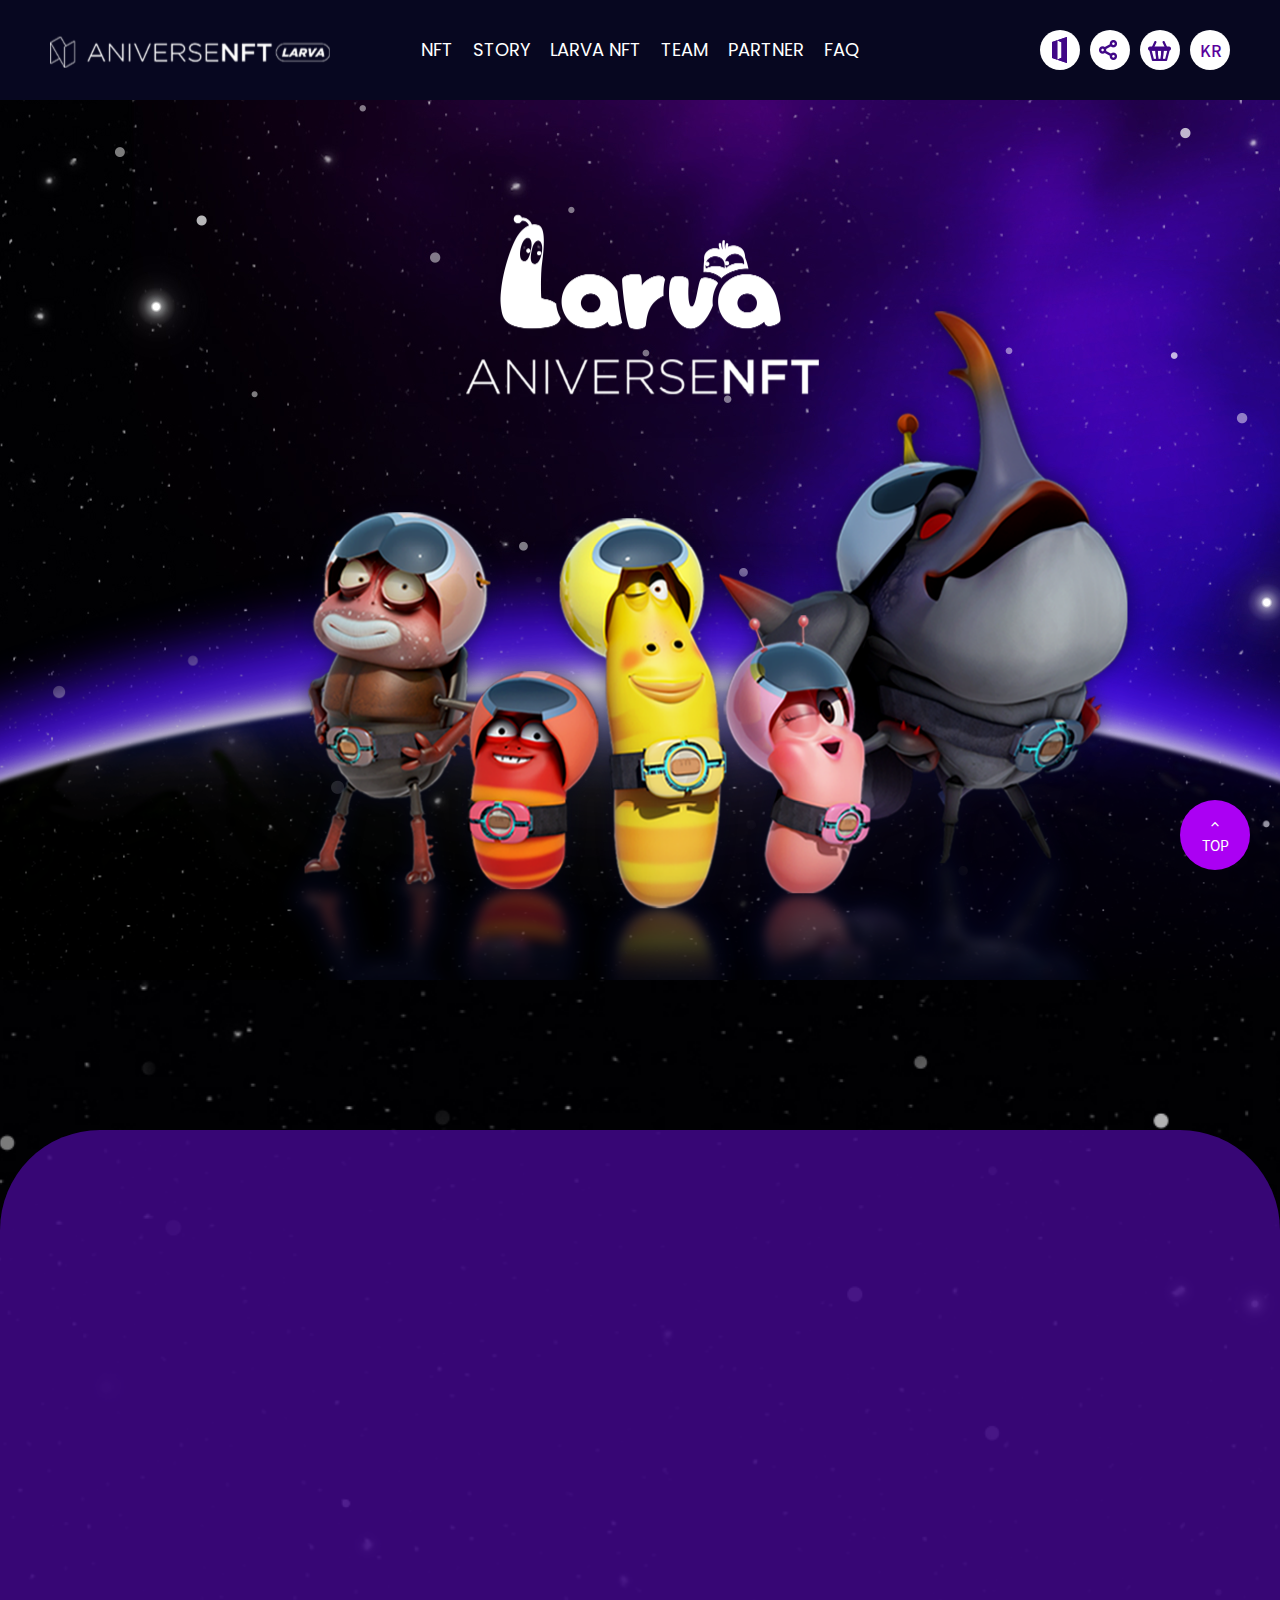
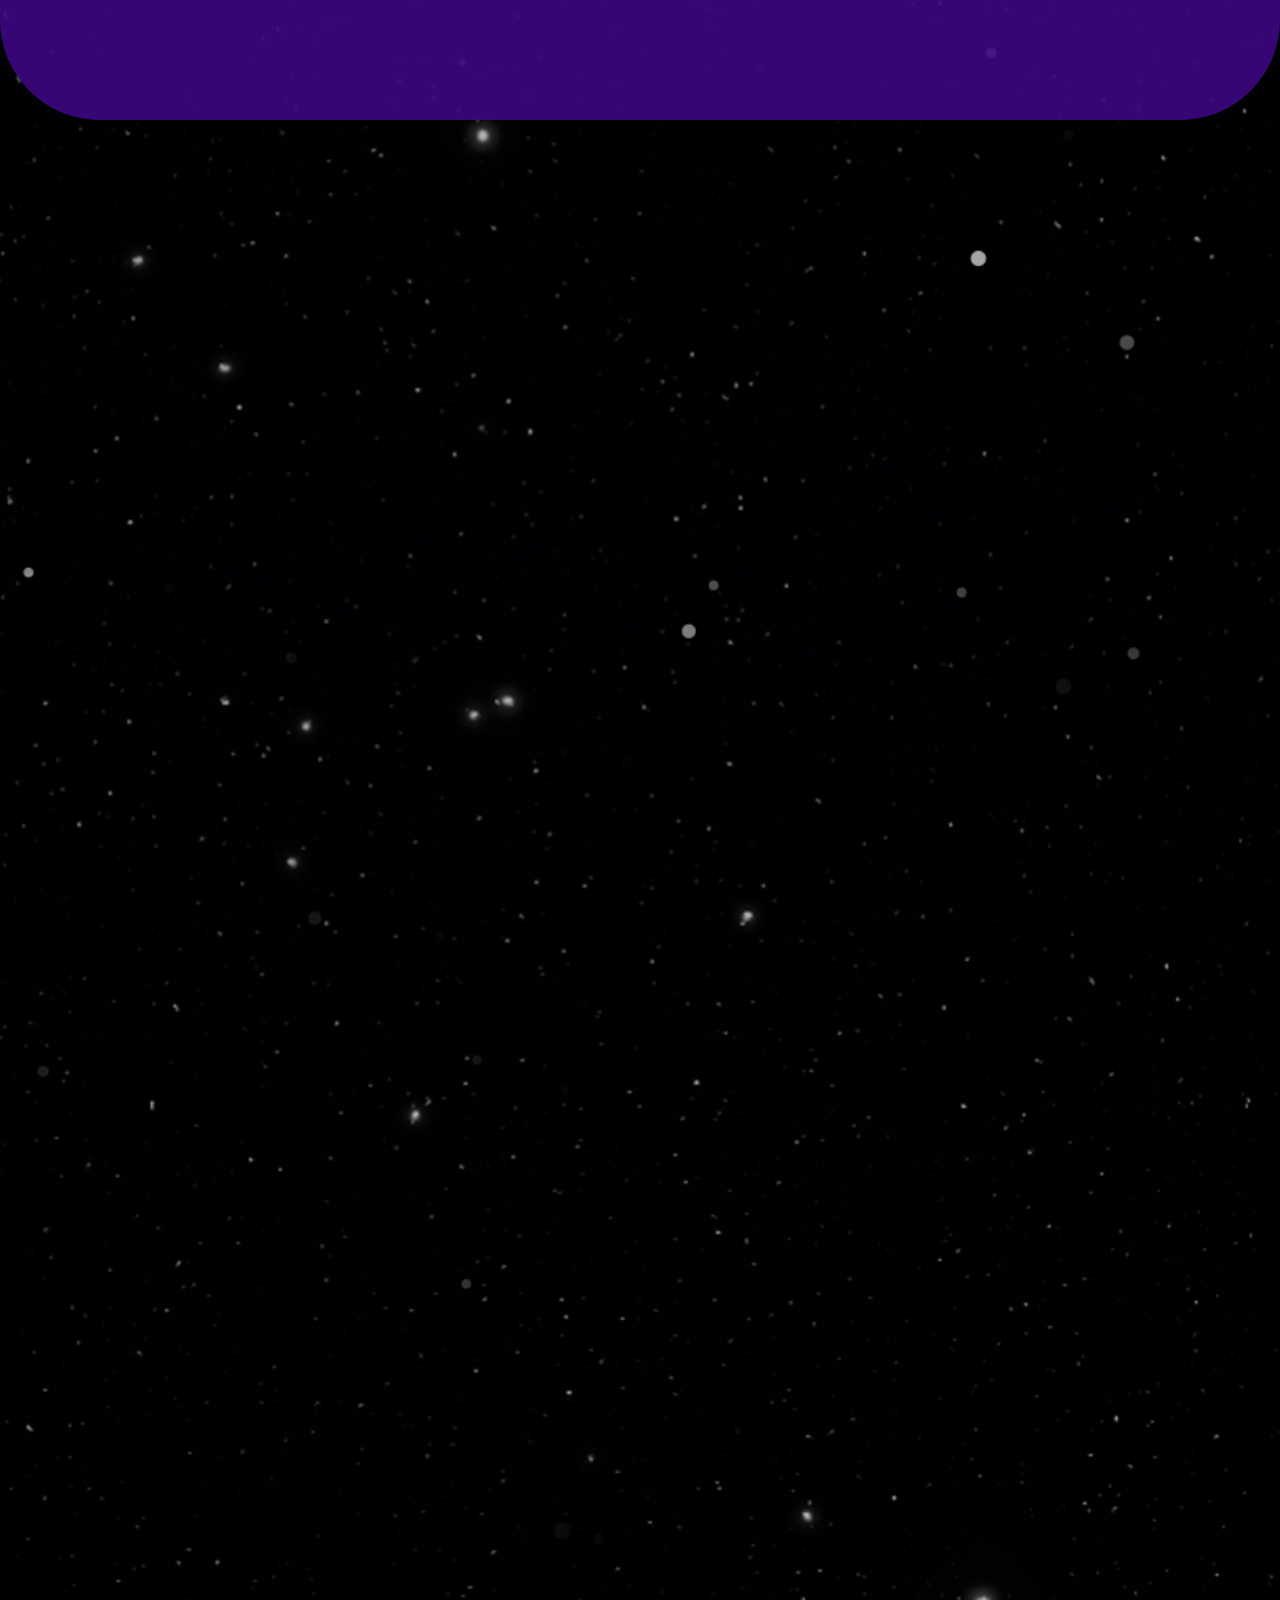
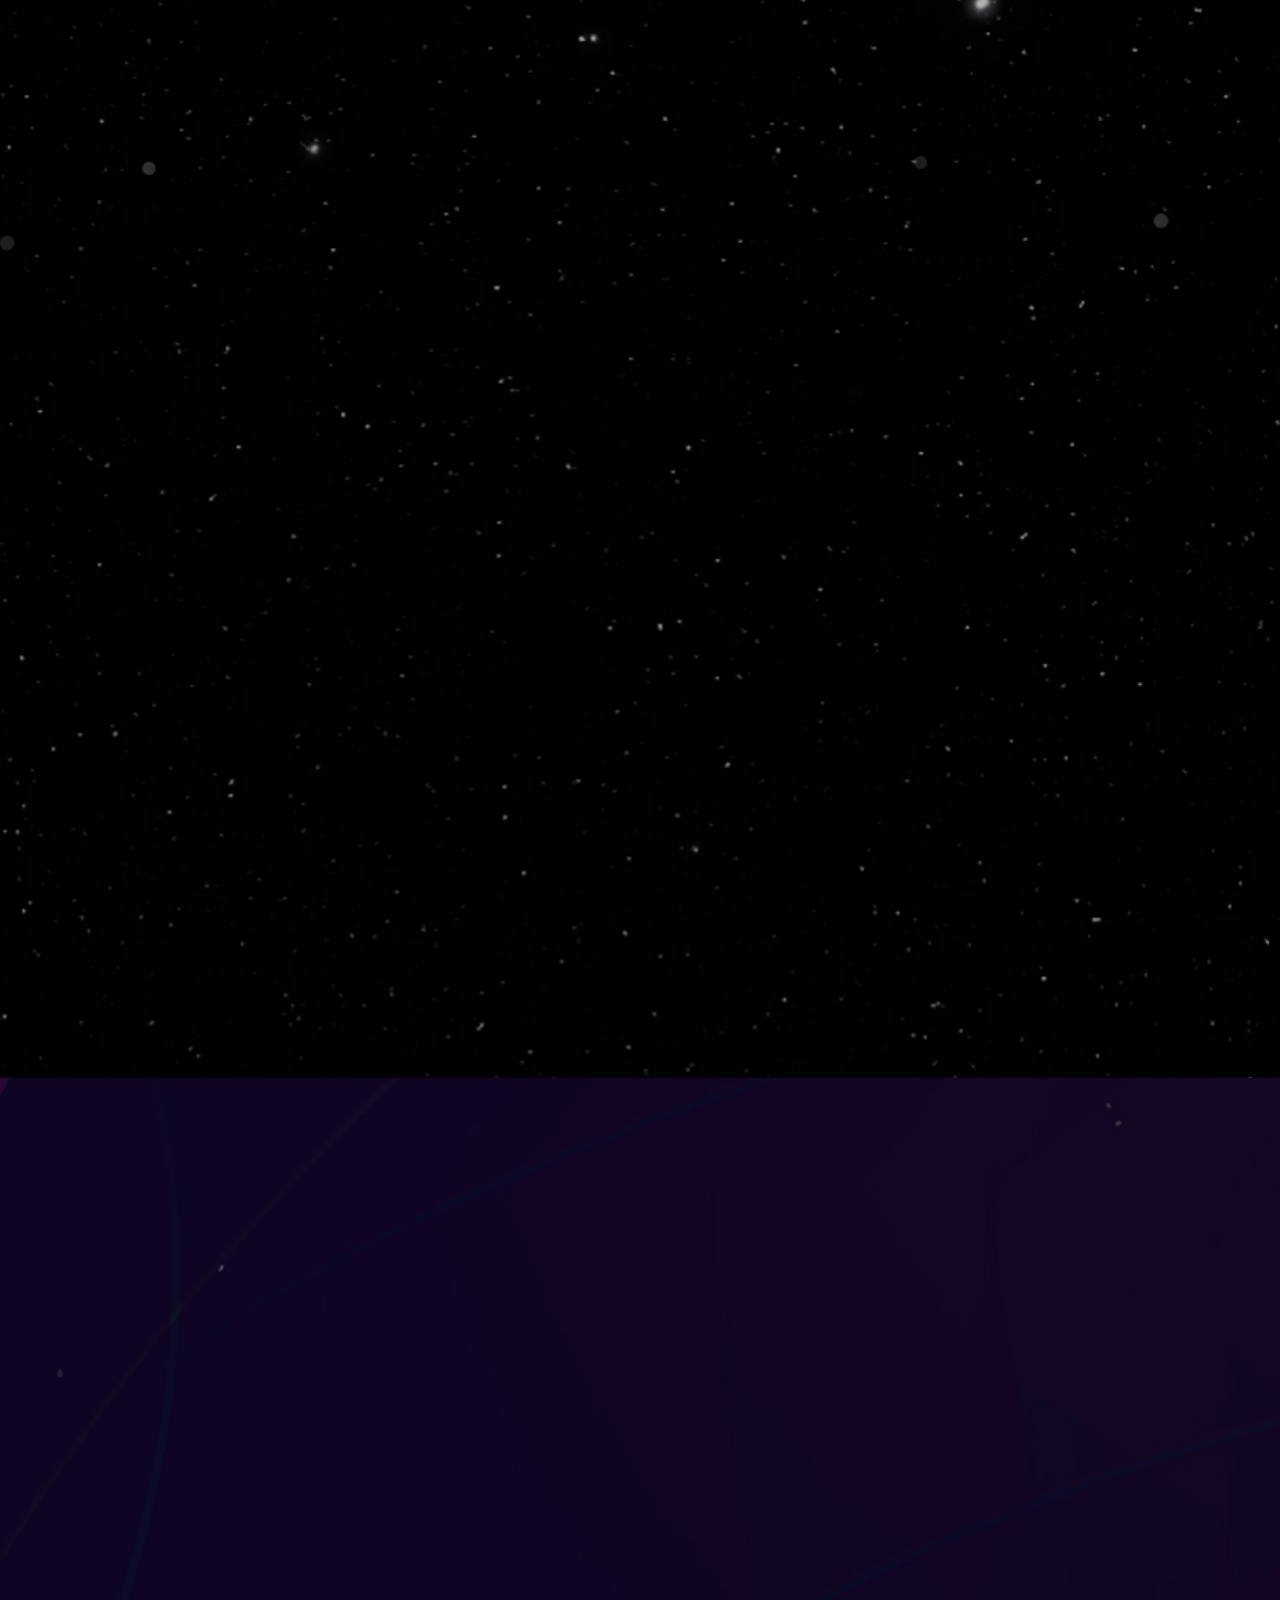
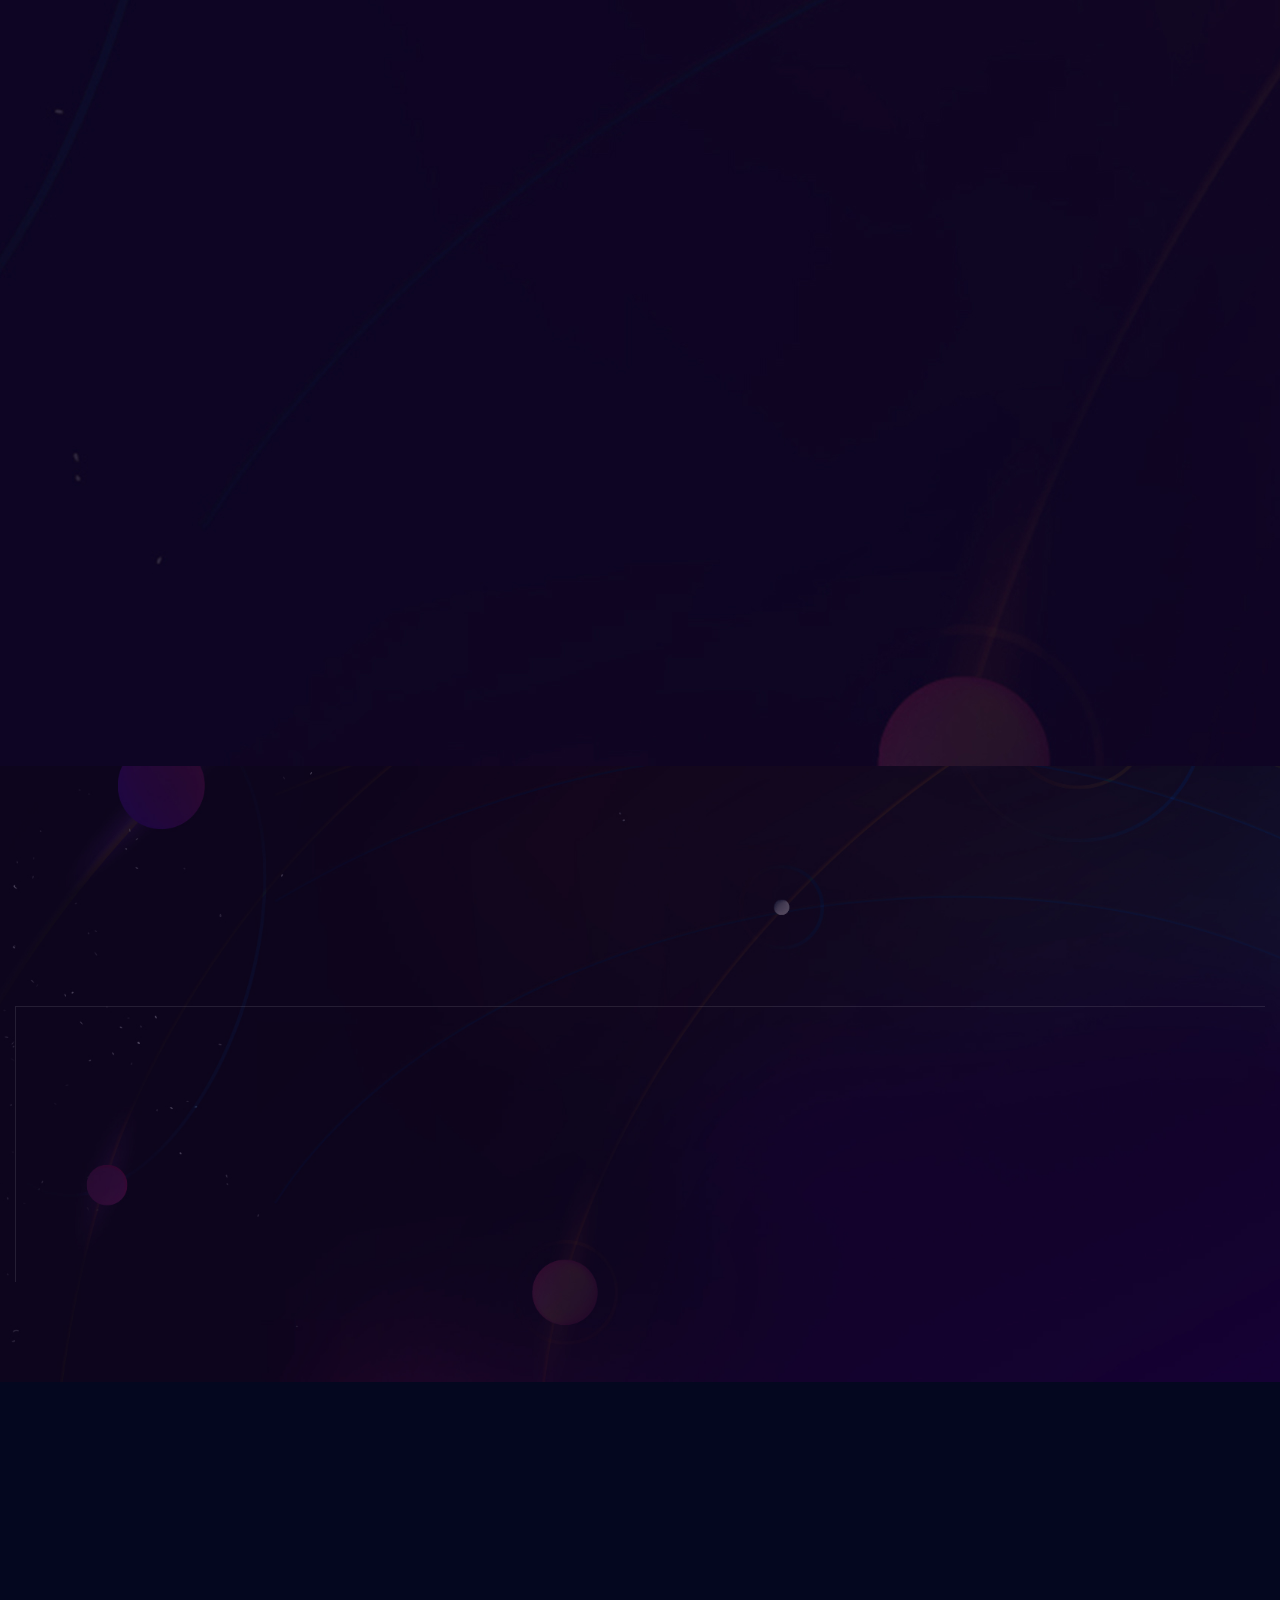
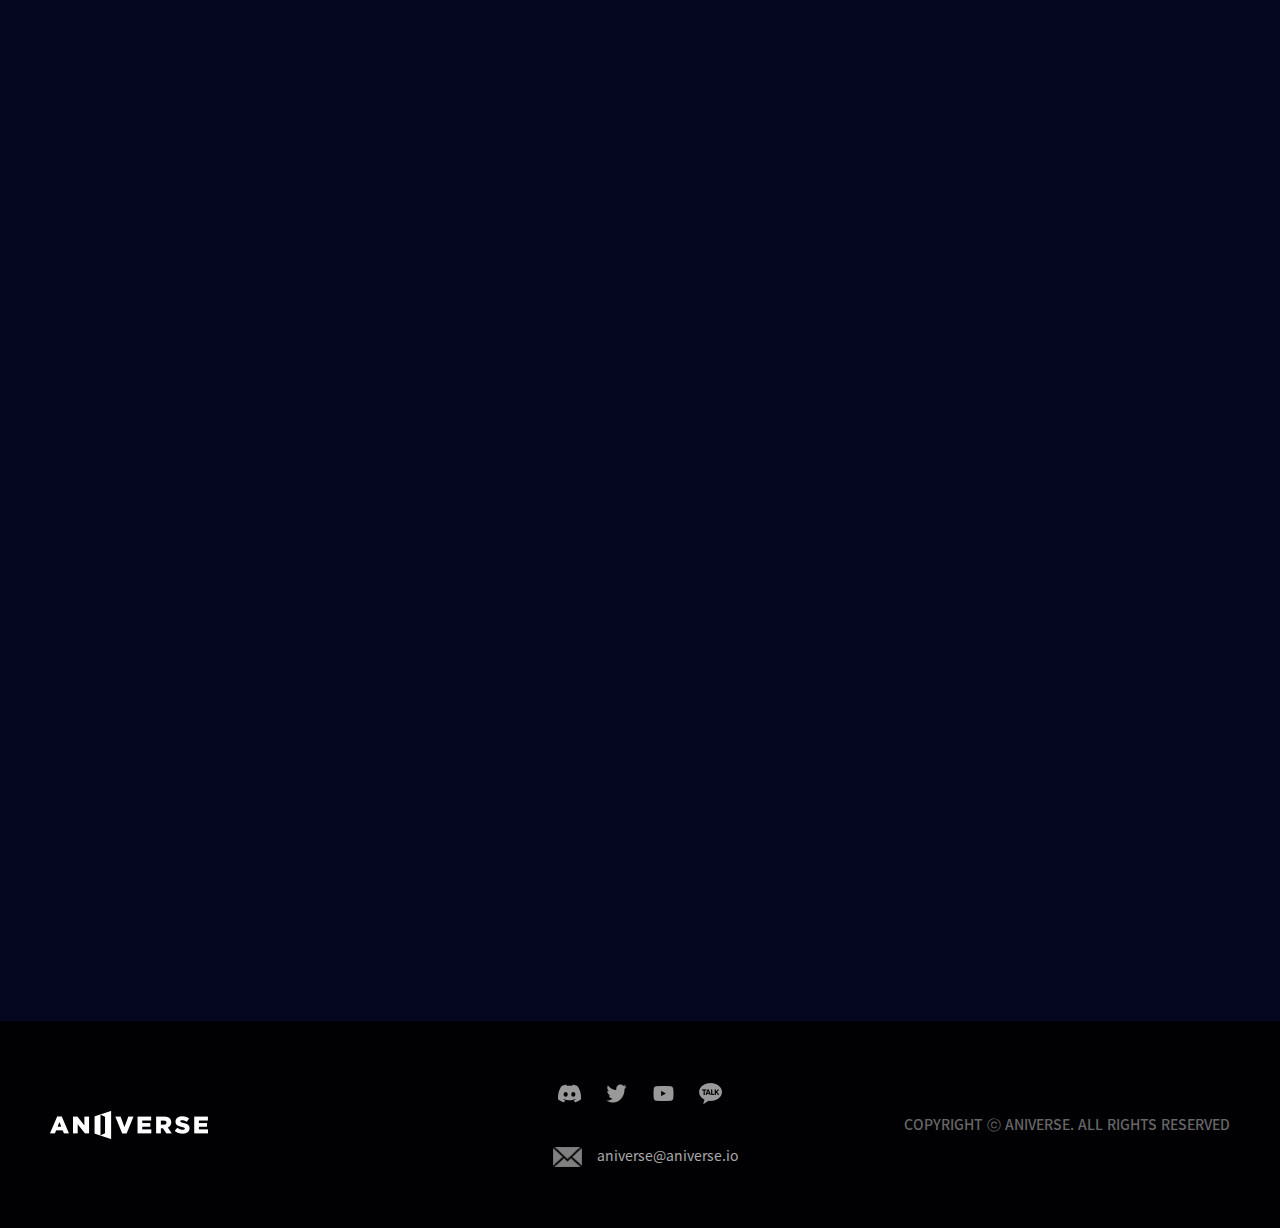
==== commit 693877ff: "update" ====
--- a/global.html
+++ b/global.html
@@ -56,8 +56,6 @@
                     <li><a class="spy" href="#sec_intro">NFT</a></li>
                     <li><a class="spy" href="#sec_story">STORY</a></li>
                     <li><a class="spy" href="#sec_nft">LARVA NFT</a></li>
-                    <li><a class="spy" href="#sec_staking">STAKING</a></li>
-                    <li><a class="spy" href="#sec_roadmap">ROADMAP</a></li>
                     <li><a class="spy" href="#sec_team">TEAM</a></li>
                     <li><a class="spy" href="#sec_partner">PARTNER</a></li>
                     <li><a class="spy" href="#sec_faq">FAQ</a></li>
